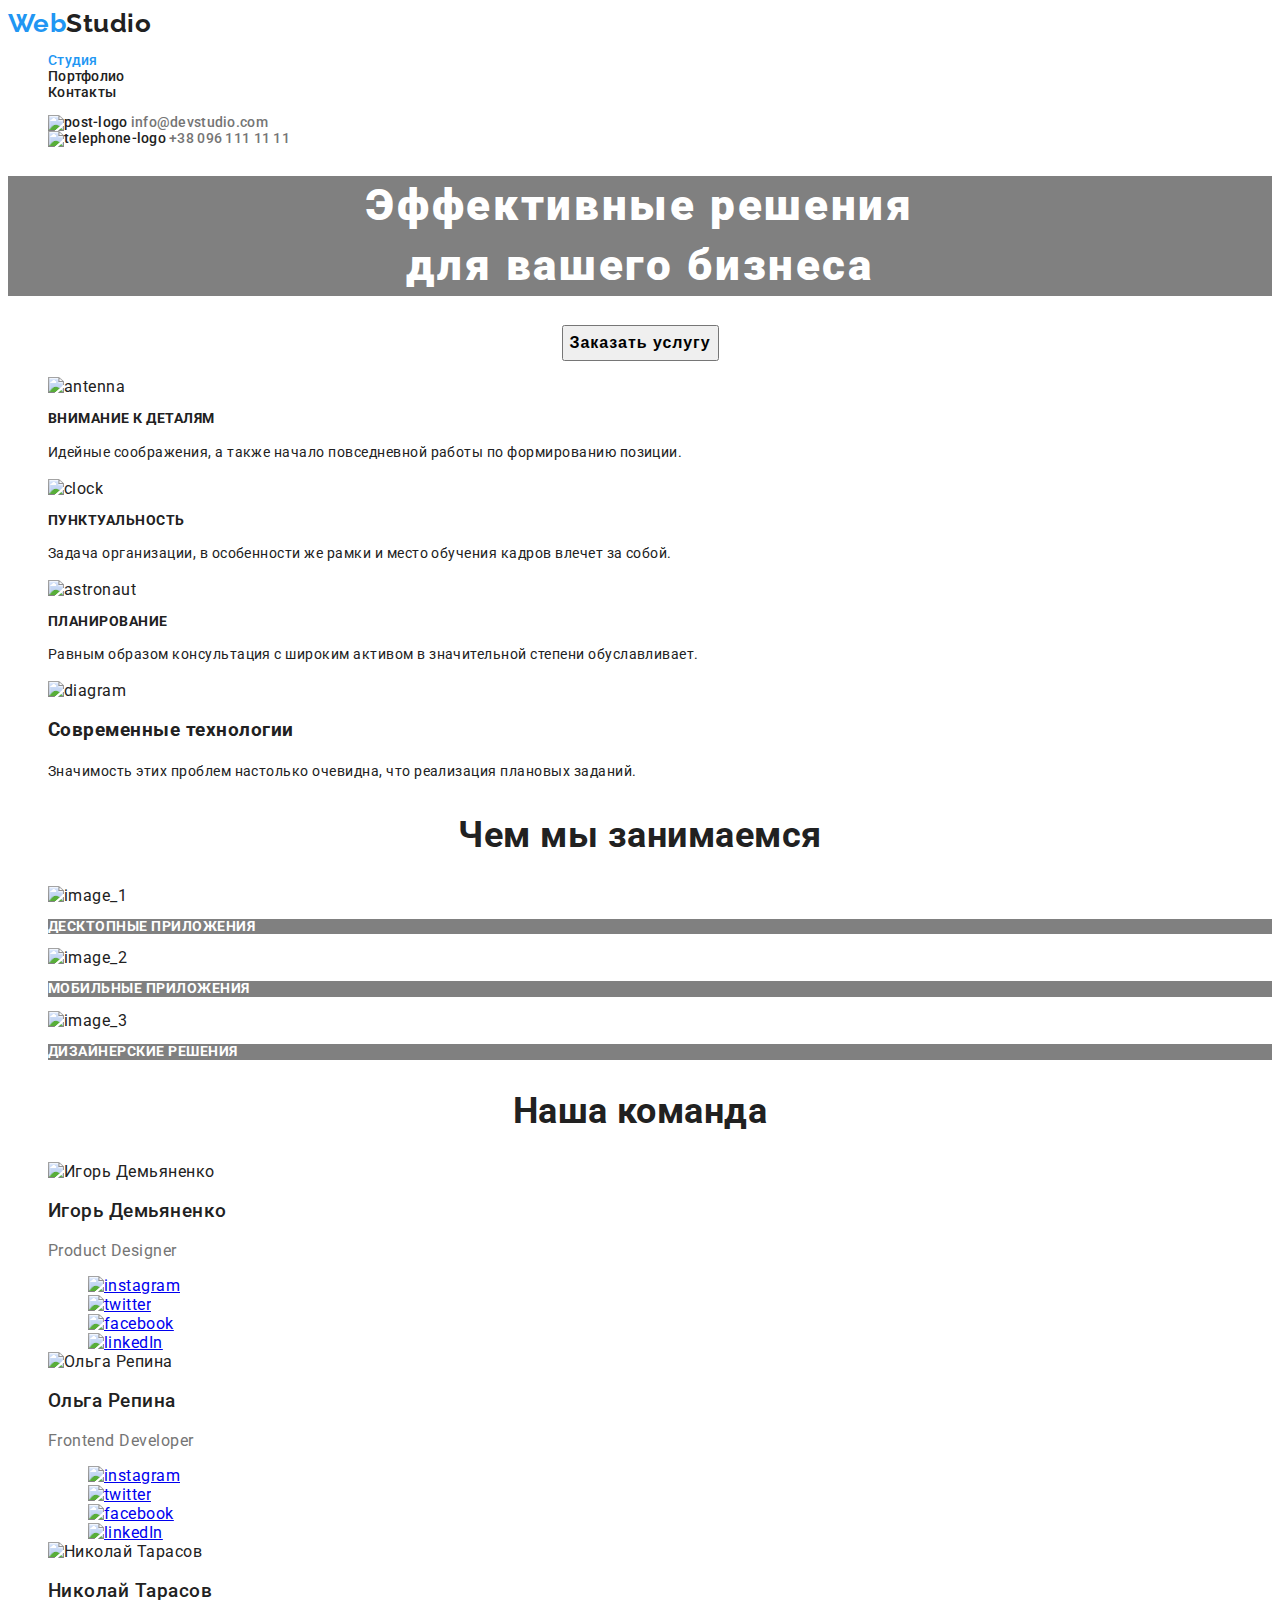
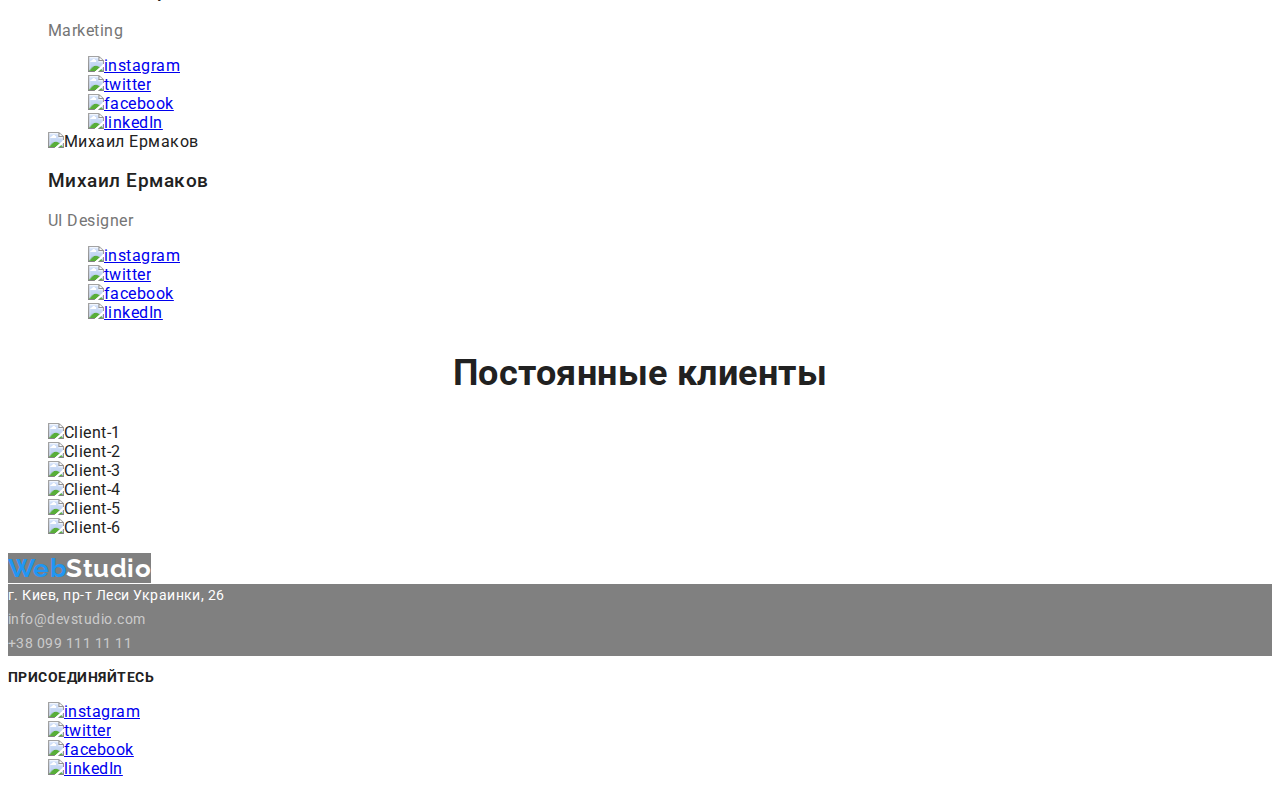
==== index.html @ 5bb80c20 "bugs fixed 18/04" ====
<!DOCTYPE html>
<html lang="ru">
<head>
    <meta charset="UTF-8">
    <meta http-equiv="X-UA-Compatible" content="IE=edge">
    <meta name="viewport" content="width=device-width, initial-scale=1.0">
    <title>Homework_2</title>
    <link rel="stylesheet" href="./css/styles.css">
    <link rel="preconnect" href="https://fonts.gstatic.com">
    <link href="https://fonts.googleapis.com/css2?family=Raleway:wght@700&family=Roboto:wght@400;500;700;900&display=swap"
        rel="stylesheet">
</head>
<body>
    <header>
        <a class="logo" href="./index.html"> <span>Web</span>Studio</a>
        <nav class="site-nav">
            <ul class="nav-list">
                <li>
                    <a class="link current" href="./index.html">Студия</a>
                </li>
                <li>
                    <a class="link" href="./portfolio.html">Портфолио</a>
                </li>
                <li>
                    <a class="link" href="#">Контакты</a>
                </li>
            </ul>
             <ul class="contacts-list">
                <li class="list-item">
                     <img src="./images/contact-list/envelope.jpg" alt="post-logo" width="16">
                     <a class="link" href="info@devstudio.com">info@devstudio.com</a>
                 </li>
                 <li class="list-item">
                    <img src="./images/contact-list/Vector.jpg" alt="telephone-logo" width="16">
                    <a class="link" href="+tel:380961111111">+38 096 111 11 11</a>
                 </li>
                </ul>
        </nav>

    </header>
    <main>
        <section class="hero">
            <h1 class="hero-title">Эффективные решения <br> для вашего бизнеса</h1>
            <div class="button-position">
                <button class="hero-button" type="button">Заказать услугу</button>
            </div> 
        </section>
        <section>
            <!-- <h2>Преимущества (advantages)</h2> -->
            <ul class="advantages-list">
                <li>
                    <img src="./images/advantages/antenna.jpg" alt="antenna" width="70">
                    <h3 class="advantages-title">Внимание к деталям</h3>
                    <p class="advantages-text">Идейные соображения, а также начало повседневной работы по формированию позиции.</p>
                </li>
                <li>   
                    <img src="./images/advantages/clock.jpg" alt="clock" width="70">
                    <h3 class="advantages-title">Пунктуальность</h3>
                    <p class="advantages-text">Задача организации, в особенности же рамки и место обучения кадров влечет за собой.</p>
                </li>
                <li>
                    <img src="./images/advantages/astronaut.jpg" alt="astronaut" width="70">
                    <h3 class="advantages-title">Планирование</h3>
                    <p class="advantages-text">Равным образом консультация с широким активом в значительной степени обуславливает.</p>
                </li>
                <li>
                    <img src="./images/advantages/diagram.jpg" alt="diagram" width="70">
                    <h3>Современные технологии</h3>
                    <p class="advantages-text">Значимость этих проблем настолько очевидна, что реализация плановых заданий.</p>
                </li>
            </ul>
        </section>
        <section class="activity">
            <h2 class="activity-title">Чем мы занимаемся</h2>
            <ul class="activity-list">
                <li>
                    <img src="./images/img_1.jpg" alt="image_1" width="370">
                    <p class="activity-text">Десктопные приложения</p>
                </li>
                <li>
                    <img src="./images/img_2.jpg" alt="image_2" width="370">
                    <p class="activity-text">Мобильные приложения</p>
                </li>
                <li>
                    <img src="./images/img_3.jpg" alt="image_3" width="370">
                    <p class="activity-text">Дизайнерские решения</p>
                </li>
            </ul>
        </section>
        <section class="team">
            <h2 class="team-title">Наша команда</h2>
            <ul class="team-list">
                <li>
                    <img src="./images/person_1.jpg" alt="Игорь Демьяненко" width="270">
                    <h3 class="person-name">Игорь Демьяненко</h3>
                    <p class="person-position">Product Designer</p>
                    <ul class="social-icons">
                        <li>
                            <a href="https://www.instagram.com">
                                <img src="./images/team/instagram.jpg" alt="instagram" width="44">
                            </a>
                        </li>
                        <li>
                            <a href=https://twitter.com>
                                <img src="./images/team/twitter.jpg" alt="twitter" width="44">
                            </a>
                        </li>
                        <li>
                            <a href=https://uk-ua.facebook.com>
                                <img src="./images/team/facebook.jpg" alt="facebook" width="44">
                            </a>
                        </li>
                        <li>
                            <a href=https://ru.linkedin.com>
                                <img src="./images/team/linkedIn.jpg" alt="linkedIn" width="44">
                            </a>
                        </li>
                    </ul>
                </li>
                    <li>
                    <img src="./images/person_2.jpg" alt="Ольга Репина" width="270">
                    <h3 class="person-name">Ольга Репина</h3>
                    <p class="person-position">Frontend Developer</p>
                    <ul class="social-icons">
                        <li>
                            <a href="https://www.instagram.com">
                                <img src="./images/team/instagram.jpg" alt="instagram" width="44">
                            </a>
                        </li>
                        <li>
                            <a href=https://twitter.com>
                                <img src="./images/team/twitter.jpg" alt="twitter" width="44">
                            </a>
                        </li>
                        <li>
                            <a href=https://uk-ua.facebook.com>
                                <img src="./images/team/facebook.jpg" alt="facebook" width="44">
                            </a>
                        </li>
                        <li>
                            <a href=https://ru.linkedin.com>
                                <img src="./images/team/linkedIn.jpg" alt="linkedIn" width="44">
                            </a>
                        </li>
                    </ul>
                </li>
                <li>
                    <img src="./images/person_3.jpg" alt="Николай Тарасов" width="270">
                    <h3 class="person-name">Николай Тарасов</h3>
                    <p class="person-position">Marketing</p>
                    <ul class="social-icons">
                        <li>
                            <a href="https://www.instagram.com">
                                <img src="./images/team/instagram.jpg" alt="instagram" width="44">
                            </a>
                        </li>
                        <li>
                            <a href=https://twitter.com>
                                <img src="./images/team/twitter.jpg" alt="twitter" width="44">
                            </a>
                        </li>
                        <li>
                            <a href=https://uk-ua.facebook.com>
                                <img src="./images/team/facebook.jpg" alt="facebook" width="44">
                            </a>
                        </li>
                        <li>
                            <a href=https://ru.linkedin.com>
                                <img src="./images/team/linkedIn.jpg" alt="linkedIn" width="44">
                            </a>
                        </li>
                    </ul>
                </li>
                <li>
                    <img src="./images/person_4.jpg" alt="Михаил Ермаков" width="270">
                    <h3 class="person-name">Михаил Ермаков</h3>
                    <p class="person-position">UI Designer</p>
                    <ul class="social-icons">
                        <li>
                            <a href="https://www.instagram.com">
                                <img src="./images/team/instagram.jpg" alt="instagram" width="44">
                            </a>
                        </li>
                        <li>
                            <a href=https://twitter.com>
                                <img src="./images/team/twitter.jpg" alt="twitter" width="44">
                            </a>
                        </li>
                        <li>
                            <a href=https://uk-ua.facebook.com>
                                <img src="./images/team/facebook.jpg" alt="facebook" width="44">
                            </a>
                        </li>
                        <li>
                            <a href=https://ru.linkedin.com>
                                <img src="./images/team/linkedIn.jpg" alt="linkedIn" width="44">
                            </a>
                        </li>
                    </ul>
                </li>
            </ul>
        </section>
        <section class="clients">
            <h2 class="clients-title">Постоянные клиенты</h2>
            <ul>
                <li>
                    <img src="./images/clients/Client_1.jpg" alt="Client-1" width="170">
                </li>
                <li>
                     <img src="./images/clients/Client_2.jpg" alt="Client-2" width="170">
                </li>
                <li>
                    <img src="./images/clients/Client_3.jpg" alt="Client-3" width="170">
                  </li>
                 <li>
                     <img src="./images/clients/Client_4.jpg" alt="Client-4" width="170">
                  </li>
                 <li>
                     <img src="./images/clients/Client_5.jpg" alt="Client-5" width="170">
                 </li>
                <li>
                    <img src="./images/clients/Client_6.jpg" alt="Client-6" width="170">
                 </li>
            </ul>
        </section>
    </main>
    <footer>
        <a class="logo" href="./index.html"> <span>Web</span>Studio</a>
        <address>
            <p>г. Киев, пр-т Леси Украинки, 26</p>
            <a href="info@devstudio.com">info@devstudio.com</a> <br>
            <a href="tel:+380991111111">+38 099 111 11 11</a>
        </address>
        <article class="social-networks">
            <h3 class="social-title">присоединяйтесь</h3>
            <ul class="social-icons">
            <li>
                <a href="https://www.instagram.com">
                    <img src="./images/team/instagram.jpg" alt="instagram" width="44">
                </a>
            </li>
            <li>
                <a href=https://twitter.com>
                    <img src="./images/team/twitter.jpg" alt="twitter" width="44">
                </a>
            </li>
            <li>
                <a href=https://uk-ua.facebook.com>
                    <img src="./images/team/facebook.jpg" alt="facebook" width="44">
                </a>
            </li>
            <li>
                <a href=https://ru.linkedin.com>
                    <img src="./images/team/linkedIn.jpg" alt="linkedIn" width="44">
                </a>
            </li>
            </ul>
        </article>

    </footer>
</body>
</html>
---- css/styles.css ----
:root {
    --accent-color: #2196F3;
}

ul {
        list-style: none;
}

body {
    font-family: 'Roboto','Times New Roman', sans-serif;
    color: #212121;
    letter-spacing: 0.03em; 

}

/* header */


.logo {
    font-family: 'Raleway', sans-serif;
    font-weight: 700;
    font-size: 26px;
    line-height: 1.19;
    text-decoration: none;
    color: #212121;
}

.logo > span {
    color: var(--accent-color);
}

.site-nav {
    font-weight: 500;
    font-size: 14px;
    letter-spacing: 0.02em;
    line-height: 1.14; 
    list-style: none
}

.link {
    text-decoration: none;
    color: #212121;
}

.list-item .link {
    color: #757575;
}

.link:hover,
.link:focus {
    color: var(--accent-color);
}

.link.current {
    color: var(--accent-color);
}

/* .link:visited {
    color: red;
} */
/* main */

.hero-title {
    font-size: 44px;
    font-weight: 900;
    line-height: 1.36;
    letter-spacing: 0.06em;
    text-align: center;
    color: #FFFFFF;
    /* чтобы увидеть надпись: */
    background:grey;   
}

.hero-button {
    font-size: 16px;
    font-weight: 700;
    line-height: 1.88;
    letter-spacing: 0.06em;
}

.hero-button:hover {
    background: var(--accent-color);
    color:#FFFFFF;
    cursor: pointer;
}

.button-position     {
    text-align: center;
}

/* section advantages */

.advantages-title {
    font-size: 14px;
    line-height: 1.17;
    text-transform: uppercase;
}

.advantages-text {
    font-size: 14px;
    font-weight: 400;
    line-height: 1.71;    
}

/* section activity */

.activity-title, .team-title, .clients-title  {
    font-size: 36px;
    font-weight: 700;
    line-height: 1,17;
    text-align: center;
}

.activity-text {
    font-style: normal;
    font-weight: 700;
    font-size: 14px;
    line-height: 1.14;
    text-transform: uppercase;
    color: #FFFFFF;
        /* чтобы увидеть надпись: */
    background:grey;
}

/* section team */

.team-list {
    font-size: 16px;
    line-height: 1.19;    
}

.person-name {
    font-weight: 500;
}

.person-position {
    font-weight: 400;
    color: #757575;
}

/* footer */


footer > .logo {
    color: #FFFFFF;
/* чтобы увидеть надпись: */
    background:grey;
}


address {
font-size: 14px;
font-style: normal;
font-weight: 400;
line-height: 1.71;
color: #FFFFFF;
/* чтобы увидеть надпись: */
background:grey;
}

address > a {
    text-decoration: none;
    color: rgba(255, 255, 255, 0.6);
}

address > p {
    margin: 0px;
}

.social-title {
    font-family: Roboto;
    font-size: 14px;
    font-weight: 700;
    line-height: 1.14;
    text-transform: uppercase;
}

/* **********PAGE PORTFOLIO*********** */

.filter-button {
    font-size: 16px;
    font-weight: 700;
    line-height: 1.62;s
}

.filter-button:hover {
    background: var(--accent-color);
    color:#FFFFFF;
    cursor: pointer;
}

.prorosion-title {
    font-size: 18px;
    font-weight: 700;
    line-height: 2;
    letter-spacing: 0.06em;
}

.prorosion-discription {
    font-size: 16px;
    line-height: 1,88;
    color: #757575;
}
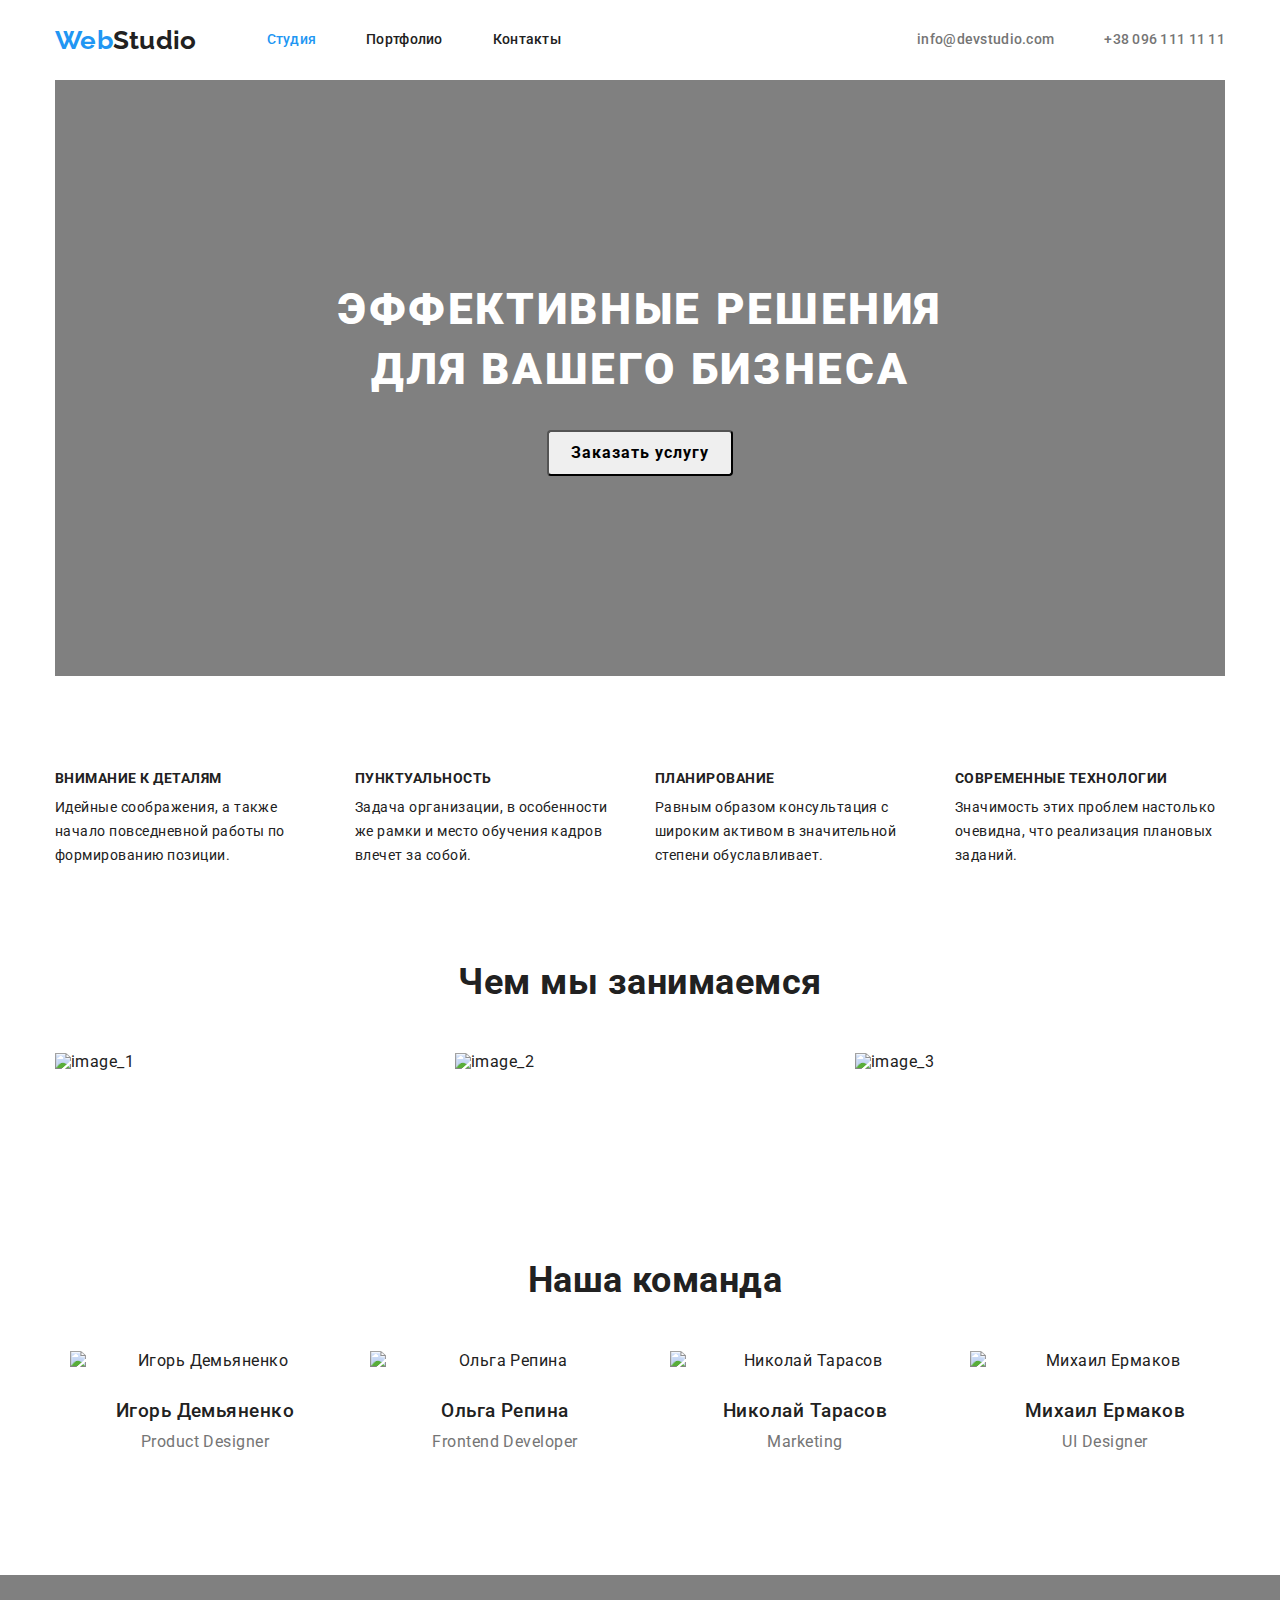
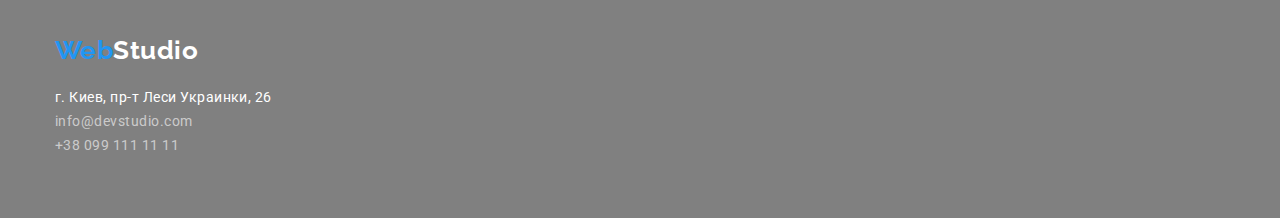
==== commit 81ce846c: "hm-3" ====
--- a/index.html
+++ b/index.html
@@ -1,263 +1,142 @@
 <!DOCTYPE html>
 <html lang="ru">
+
 <head>
     <meta charset="UTF-8">
     <meta http-equiv="X-UA-Compatible" content="IE=edge">
     <meta name="viewport" content="width=device-width, initial-scale=1.0">
     <title>Homework_2</title>
+    <link rel="preconnect" href="https://fonts.gstatic.com">
+    <link
+        href="https://fonts.googleapis.com/css2?family=Raleway:wght@700&family=Roboto:wght@400;500;700;900&display=swap"
+        rel="stylesheet">
+    <link rel="stylesheet"
+        href="https://cdnjs.cloudflare.com/ajax/libs/modern-normalize/0.6.0/modern-normalize.min.css" />
     <link rel="stylesheet" href="./css/styles.css">
-    <link rel="preconnect" href="https://fonts.gstatic.com">
-    <link href="https://fonts.googleapis.com/css2?family=Raleway:wght@700&family=Roboto:wght@400;500;700;900&display=swap"
-        rel="stylesheet">
+
+
 </head>
+
 <body>
-    <header>
-        <a class="logo" href="./index.html"> <span>Web</span>Studio</a>
-        <nav class="site-nav">
-            <ul class="nav-list">
-                <li>
-                    <a class="link current" href="./index.html">Студия</a>
-                </li>
-                <li>
-                    <a class="link" href="./portfolio.html">Портфолио</a>
-                </li>
-                <li>
-                    <a class="link" href="#">Контакты</a>
-                </li>
-            </ul>
-             <ul class="contacts-list">
-                <li class="list-item">
-                     <img src="./images/contact-list/envelope.jpg" alt="post-logo" width="16">
-                     <a class="link" href="info@devstudio.com">info@devstudio.com</a>
-                 </li>
-                 <li class="list-item">
-                    <img src="./images/contact-list/Vector.jpg" alt="telephone-logo" width="16">
-                    <a class="link" href="+tel:380961111111">+38 096 111 11 11</a>
-                 </li>
+    <header class="page-header">
+        <div class="container ">
+            <nav class="site-nav list">
+                <a class="logo" href="./index.html"> <span>Web</span>Studio</a>
+                <ul class="nav-list list">
+                    <li class="nav-item">
+                        <a class="link current" href="./index.html">Студия</a>
+                    </li>
+                    <li class="nav-item">
+                        <a class="link" href="./portfolio.html">Портфолио</a>
+                    </li>
+                    <li class="nav-item">
+                        <a class="link" href="#">Контакты</a>
+                    </li>
                 </ul>
-        </nav>
-
+                <ul class="contacts-list list">
+                    <li class="list-item">
+                        <a class="link" href="mailto:info@devstudio.com">info@devstudio.com</a>
+                    </li>
+                    <li class="list-item">
+                        <a class="link" href="tel:+380961111111">+38 096 111 11 11</a>
+                    </li>
+                </ul>
+            </nav>
+        </div>
     </header>
     <main>
-        <section class="hero">
-            <h1 class="hero-title">Эффективные решения <br> для вашего бизнеса</h1>
-            <div class="button-position">
-                <button class="hero-button" type="button">Заказать услугу</button>
-            </div> 
+        <div class="container">
+            <section class="hero">
+                <h1 class="hero-title">Эффективные решения <br> для вашего бизнеса</h1>
+                <div class="button-position">
+                    <button class="hero-button" type="button">Заказать услугу</button>
+                </div>
+            </section>
+        </div>
+        <section class="advantages">
+            <div class="container">
+                <!-- <h2>Преимущества (advantages)</h2> -->
+                <ul class="advantages-list list">
+                    <li class="advantages-item">
+                        <h3 class="advantages-title">Внимание к деталям</h3>
+                        <p class="advantages-text">Идейные соображения, а также начало повседневной работы по
+                            формированию позиции.</p>
+                    </li>
+
+                    <li class="advantages-item">
+                        <h3 class="advantages-title">Пунктуальность</h3>
+                        <p class="advantages-text">Задача организации, в особенности же рамки и место обучения кадров
+                            влечет за собой.</p>
+                    </li>
+
+                    <li class="advantages-item">
+                        <h3 class="advantages-title">Планирование</h3>
+                        <p class="advantages-text">Равным образом консультация с широким активом в значительной степени
+                            обуславливает.</p>
+                    </li>
+
+                    <li class="advantages-item">
+                        <h3 class="advantages-title">Современные технологии</h3>
+                        <p class="advantages-text">Значимость этих проблем настолько очевидна, что реализация плановых
+                            заданий.</p>
+                    </li>
+                </ul>
+            </div>
         </section>
-        <section>
-            <!-- <h2>Преимущества (advantages)</h2> -->
-            <ul class="advantages-list">
-                <li>
-                    <img src="./images/advantages/antenna.jpg" alt="antenna" width="70">
-                    <h3 class="advantages-title">Внимание к деталям</h3>
-                    <p class="advantages-text">Идейные соображения, а также начало повседневной работы по формированию позиции.</p>
-                </li>
-                <li>   
-                    <img src="./images/advantages/clock.jpg" alt="clock" width="70">
-                    <h3 class="advantages-title">Пунктуальность</h3>
-                    <p class="advantages-text">Задача организации, в особенности же рамки и место обучения кадров влечет за собой.</p>
-                </li>
-                <li>
-                    <img src="./images/advantages/astronaut.jpg" alt="astronaut" width="70">
-                    <h3 class="advantages-title">Планирование</h3>
-                    <p class="advantages-text">Равным образом консультация с широким активом в значительной степени обуславливает.</p>
-                </li>
-                <li>
-                    <img src="./images/advantages/diagram.jpg" alt="diagram" width="70">
-                    <h3>Современные технологии</h3>
-                    <p class="advantages-text">Значимость этих проблем настолько очевидна, что реализация плановых заданий.</p>
-                </li>
-            </ul>
         </section>
-        <section class="activity">
-            <h2 class="activity-title">Чем мы занимаемся</h2>
-            <ul class="activity-list">
-                <li>
-                    <img src="./images/img_1.jpg" alt="image_1" width="370">
-                    <p class="activity-text">Десктопные приложения</p>
-                </li>
-                <li>
-                    <img src="./images/img_2.jpg" alt="image_2" width="370">
-                    <p class="activity-text">Мобильные приложения</p>
-                </li>
-                <li>
-                    <img src="./images/img_3.jpg" alt="image_3" width="370">
-                    <p class="activity-text">Дизайнерские решения</p>
-                </li>
-            </ul>
+        <div class="container">
+            <section class="activity">
+                <h2 class="activity-title">Чем мы занимаемся</h2>
+                <ul class="activity-list list">
+                    <li class="activity-item">
+                        <img src="./images/img_1.jpg" alt="image_1" width="370">
+                    </li>
+                    <li class="activity-item">
+                        <img src="./images/img_2.jpg" alt="image_2" width="370">
+                    </li>
+                    <li class="activity-item">
+                        <img src="./images/img_3.jpg" alt="image_3" width="370">
+                    </li>
+                </ul>
         </section>
-        <section class="team">
-            <h2 class="team-title">Наша команда</h2>
-            <ul class="team-list">
-                <li>
-                    <img src="./images/person_1.jpg" alt="Игорь Демьяненко" width="270">
-                    <h3 class="person-name">Игорь Демьяненко</h3>
-                    <p class="person-position">Product Designer</p>
-                    <ul class="social-icons">
-                        <li>
-                            <a href="https://www.instagram.com">
-                                <img src="./images/team/instagram.jpg" alt="instagram" width="44">
-                            </a>
-                        </li>
-                        <li>
-                            <a href=https://twitter.com>
-                                <img src="./images/team/twitter.jpg" alt="twitter" width="44">
-                            </a>
-                        </li>
-                        <li>
-                            <a href=https://uk-ua.facebook.com>
-                                <img src="./images/team/facebook.jpg" alt="facebook" width="44">
-                            </a>
-                        </li>
-                        <li>
-                            <a href=https://ru.linkedin.com>
-                                <img src="./images/team/linkedIn.jpg" alt="linkedIn" width="44">
-                            </a>
-                        </li>
-                    </ul>
-                </li>
-                    <li>
-                    <img src="./images/person_2.jpg" alt="Ольга Репина" width="270">
-                    <h3 class="person-name">Ольга Репина</h3>
-                    <p class="person-position">Frontend Developer</p>
-                    <ul class="social-icons">
-                        <li>
-                            <a href="https://www.instagram.com">
-                                <img src="./images/team/instagram.jpg" alt="instagram" width="44">
-                            </a>
-                        </li>
-                        <li>
-                            <a href=https://twitter.com>
-                                <img src="./images/team/twitter.jpg" alt="twitter" width="44">
-                            </a>
-                        </li>
-                        <li>
-                            <a href=https://uk-ua.facebook.com>
-                                <img src="./images/team/facebook.jpg" alt="facebook" width="44">
-                            </a>
-                        </li>
-                        <li>
-                            <a href=https://ru.linkedin.com>
-                                <img src="./images/team/linkedIn.jpg" alt="linkedIn" width="44">
-                            </a>
-                        </li>
-                    </ul>
-                </li>
-                <li>
-                    <img src="./images/person_3.jpg" alt="Николай Тарасов" width="270">
-                    <h3 class="person-name">Николай Тарасов</h3>
-                    <p class="person-position">Marketing</p>
-                    <ul class="social-icons">
-                        <li>
-                            <a href="https://www.instagram.com">
-                                <img src="./images/team/instagram.jpg" alt="instagram" width="44">
-                            </a>
-                        </li>
-                        <li>
-                            <a href=https://twitter.com>
-                                <img src="./images/team/twitter.jpg" alt="twitter" width="44">
-                            </a>
-                        </li>
-                        <li>
-                            <a href=https://uk-ua.facebook.com>
-                                <img src="./images/team/facebook.jpg" alt="facebook" width="44">
-                            </a>
-                        </li>
-                        <li>
-                            <a href=https://ru.linkedin.com>
-                                <img src="./images/team/linkedIn.jpg" alt="linkedIn" width="44">
-                            </a>
-                        </li>
-                    </ul>
-                </li>
-                <li>
-                    <img src="./images/person_4.jpg" alt="Михаил Ермаков" width="270">
-                    <h3 class="person-name">Михаил Ермаков</h3>
-                    <p class="person-position">UI Designer</p>
-                    <ul class="social-icons">
-                        <li>
-                            <a href="https://www.instagram.com">
-                                <img src="./images/team/instagram.jpg" alt="instagram" width="44">
-                            </a>
-                        </li>
-                        <li>
-                            <a href=https://twitter.com>
-                                <img src="./images/team/twitter.jpg" alt="twitter" width="44">
-                            </a>
-                        </li>
-                        <li>
-                            <a href=https://uk-ua.facebook.com>
-                                <img src="./images/team/facebook.jpg" alt="facebook" width="44">
-                            </a>
-                        </li>
-                        <li>
-                            <a href=https://ru.linkedin.com>
-                                <img src="./images/team/linkedIn.jpg" alt="linkedIn" width="44">
-                            </a>
-                        </li>
-                    </ul>
-                </li>
-            </ul>
-        </section>
-        <section class="clients">
-            <h2 class="clients-title">Постоянные клиенты</h2>
-            <ul>
-                <li>
-                    <img src="./images/clients/Client_1.jpg" alt="Client-1" width="170">
-                </li>
-                <li>
-                     <img src="./images/clients/Client_2.jpg" alt="Client-2" width="170">
-                </li>
-                <li>
-                    <img src="./images/clients/Client_3.jpg" alt="Client-3" width="170">
-                  </li>
-                 <li>
-                     <img src="./images/clients/Client_4.jpg" alt="Client-4" width="170">
-                  </li>
-                 <li>
-                     <img src="./images/clients/Client_5.jpg" alt="Client-5" width="170">
-                 </li>
-                <li>
-                    <img src="./images/clients/Client_6.jpg" alt="Client-6" width="170">
-                 </li>
-            </ul>
-        </section>
+        <div class="container">
+            <section class="team">
+                <h2 class="team-title">Наша команда</h2>
+                <ul class="team-list list">
+                    <li class="team-item">
+                        <img src="./images/person_1.jpg" alt="Игорь Демьяненко" width="270">
+                        <h3 class="person-name">Игорь Демьяненко</h3>
+                        <p class="person-position">Product Designer</p>
+                    </li>
+                    <li class="team-item">
+                        <img src="./images/person_2.jpg" alt="Ольга Репина" width="270">
+                        <h3 class="person-name">Ольга Репина</h3>
+                        <p class="person-position">Frontend Developer</p>
+                    </li>
+                    <li class="team-item">
+                        <img src="./images/person_3.jpg" alt="Николай Тарасов" width="270">
+                        <h3 class="person-name">Николай Тарасов</h3>
+                        <p class="person-position">Marketing</p>
+                    </li>
+                    <li class="team-item">
+                        <img src="./images/person_4.jpg" alt="Михаил Ермаков" width="270">
+                        <h3 class="person-name">Михаил Ермаков</h3>
+                        <p class="person-position">UI Designer</p>
+                    </li>
+                </ul>
+            </section>
+        </div>
     </main>
     <footer>
-        <a class="logo" href="./index.html"> <span>Web</span>Studio</a>
-        <address>
-            <p>г. Киев, пр-т Леси Украинки, 26</p>
-            <a href="info@devstudio.com">info@devstudio.com</a> <br>
-            <a href="tel:+380991111111">+38 099 111 11 11</a>
-        </address>
-        <article class="social-networks">
-            <h3 class="social-title">присоединяйтесь</h3>
-            <ul class="social-icons">
-            <li>
-                <a href="https://www.instagram.com">
-                    <img src="./images/team/instagram.jpg" alt="instagram" width="44">
-                </a>
-            </li>
-            <li>
-                <a href=https://twitter.com>
-                    <img src="./images/team/twitter.jpg" alt="twitter" width="44">
-                </a>
-            </li>
-            <li>
-                <a href=https://uk-ua.facebook.com>
-                    <img src="./images/team/facebook.jpg" alt="facebook" width="44">
-                </a>
-            </li>
-            <li>
-                <a href=https://ru.linkedin.com>
-                    <img src="./images/team/linkedIn.jpg" alt="linkedIn" width="44">
-                </a>
-            </li>
-            </ul>
-        </article>
-
+        <div class="container">
+            <a class="logo" href="./index.html"> <span>Web</span>Studio</a>
+            <address>
+                <p>г. Киев, пр-т Леси Украинки, 26</p>
+                <a href="mailto:info@devstudio.com">info@devstudio.com</a> <br>
+                <a href="tel:+380991111111">+38 099 111 11 11</a>
+            </address>
+        </div>
     </footer>
 </body>
-</html>
 
+</html>--- a/css/styles.css
+++ b/css/styles.css
@@ -1,50 +1,126 @@
 
 :root {
     --accent-color: #2196F3;
-}
-
-ul {
-        list-style: none;
+    --primary-text-color: #212121;
+    --primary-white-color: #FFFFFF;
+    --primary-grey-color: #757575;
+    --advantages-gap: 30px;
 }
 
 body {
+    color: var(--primary-text-color);
+
     font-family: 'Roboto','Times New Roman', sans-serif;
-    color: #212121;
     letter-spacing: 0.03em; 
-
-}
-
-/* header */
+}
+
+/* =============START css reset============= */
+h1,
+h2,
+h3,
+h4,
+h5,
+h6,
+p {
+  margin: 0;
+}
+
+ul,
+ol {
+  margin: 0;
+  padding: 0;
+}
+
+img {
+  display: block;
+  max-width: 100%;
+  height: auto;
+}
+
+.list {
+  list-style: none;
+}
+
+.link {
+  text-decoration: none;
+}
+
+.container {
+  width: 1200px;
+  padding-left: 15px;
+  padding-right: 15px;
+  margin-left: auto;
+  margin-right: auto;
+}
+
+/* =============END css reset============= */
+
+/* =============START components============= */
+/* =============END components============= */
+
+
+/* =============START header============= */
+
+.site-nav {
+    display: flex;
+    align-items: center;
+    
+    font-weight: 500;
+    font-size: 14px;
+    letter-spacing: 0.02em;
+    line-height: 1.14; 
+    list-style: none
+}
+
+.nav-list {
+    /* outline: 2px solid red; */
+
+    display: flex;
+    margin-left: 70px;   
+}
+
+.nav-item {
+    display: flex;
+}
+
+.nav-list .nav-item + .nav-item {
+    margin-left: 50px;
+}
 
 
 .logo {
+    color: var(--primary-text-color);
+
     font-family: 'Raleway', sans-serif;
     font-weight: 700;
     font-size: 26px;
     line-height: 1.19;
     text-decoration: none;
-    color: #212121;
+   
 }
 
 .logo > span {
     color: var(--accent-color);
 }
 
-.site-nav {
-    font-weight: 500;
-    font-size: 14px;
-    letter-spacing: 0.02em;
-    line-height: 1.14; 
-    list-style: none
-}
-
 .link {
+    /* outline: 2px solid red; */
+
     text-decoration: none;
-    color: #212121;
+    color: var(--primary-text-color);
+    padding-top: 32px;
+    padding-bottom: 32px;
+}
+
+
+.list-item {
+/* outline: 2px solid red; */
+
+    display: flex;
 }
 
 .list-item .link {
-    color: #757575;
+    color: var(--primary-grey-color);
 }
 
 .link:hover,
@@ -56,23 +132,49 @@
     color: var(--accent-color);
 }
 
-/* .link:visited {
-    color: red;
-} */
-/* main */
+.contacts-list {
+    display: flex;
+    align-items: center;
+    margin-left: auto;
+
+}
+
+.contacts-list .list-item + .list-item {
+    margin-left: 50px;
+}
+
+/* =============END header============= */
+
+/* =============START main============= */
+    /* =============START hero============= */
+.hero {
+/* чтобы увидеть надпись: */
+    background:grey; 
+    padding-top: 200px;
+    padding-bottom: 200px;
+}
 
 .hero-title {
+    color: var(--primary-white-color);
+    margin-bottom: 30px;
+
     font-size: 44px;
     font-weight: 900;
     line-height: 1.36;
     letter-spacing: 0.06em;
     text-align: center;
-    color: #FFFFFF;
+    text-transform: uppercase;
+
     /* чтобы увидеть надпись: */
     background:grey;   
+
+    /* outline: 2px solid red; */
 }
 
 .hero-button {
+    padding: 6px 22px;
+    border-radius: 4px;
+
     font-size: 16px;
     font-weight: 700;
     line-height: 1.88;
@@ -81,7 +183,7 @@
 
 .hero-button:hover {
     background: var(--accent-color);
-    color:#FFFFFF;
+    color: var(--primary-white-color);
     cursor: pointer;
 }
 
@@ -89,12 +191,36 @@
     text-align: center;
 }
 
-/* section advantages */
+/* =============END hero============= */
+/* =============START advantages===== */
+
+.advantages{
+    padding-top: 94px;
+}
+.advantages-list {
+    /* outline: 2px solid red; */
+    
+    display: flex;;
+    flex-wrap: wrap;
+    margin-top: calc( -1 * var(--advantages-gap));
+    margin-left: calc( -1 * var(--advantages-gap));
+
+    /* background:tomato; */
+}
+
+.advantages-item {
+    /* outline: 2px solid blue; */
+
+    flex-basis: calc(100% / 4 - var(--advantages-gap));
+    margin-left: var(--advantages-gap);
+    margin-top: var(--advantages-gap);
+}
 
 .advantages-title {
     font-size: 14px;
     line-height: 1.17;
     text-transform: uppercase;
+    margin-bottom: 10px;
 }
 
 .advantages-text {
@@ -102,64 +228,129 @@
     font-weight: 400;
     line-height: 1.71;    
 }
-
-/* section activity */
+/* =============END advantages===== */
+/* =============START activity===== */
+.activity{
+    padding-top: 94px;
+    padding-bottom: 94px;
+}
+
+.activity-list {
+    /* outline: 2px solid red; */
+
+    display: flex;
+    flex-wrap: wrap;
+    margin-top: calc( -1 * var(--advantages-gap));
+    margin-left: calc( -1 * var(--advantages-gap));
+}
+
+.activity-item {
+    /* outline: 2px solid blue; */
+
+    flex-basis: calc(100%/3 - var(--advantages-gap));
+    margin-left: var(--advantages-gap);
+    margin-top: var(--advantages-gap);
+
+}
 
 .activity-title, .team-title, .clients-title  {
+    /* outline: 2px solid yellowgreen; */
+    
     font-size: 36px;
     font-weight: 700;
     line-height: 1,17;
     text-align: center;
 }
 
+.activity-title {
+    margin-bottom: 50px;
+}
+
 .activity-text {
+    color:var(--primary-white-color);
+    
     font-style: normal;
     font-weight: 700;
     font-size: 14px;
     line-height: 1.14;
     text-transform: uppercase;
-    color: #FFFFFF;
+
         /* чтобы увидеть надпись: */
     background:grey;
 }
-
-/* section team */
+/* =============END activity===== */
+
+/* =============START team===== */
+.team {
+    padding-top: 94px;
+    margin-bottom: 94px;
+}
+
+.team-title {
+    margin-bottom: 50px;
+}
 
 .team-list {
+    display: flex;
+    flex-wrap: wrap;
+    margin-top: calc( -1 * var(--advantages-gap));
+    margin-left: calc( -1 * var(--advantages-gap));
+
     font-size: 16px;
     line-height: 1.19;    
 }
 
+.team-item {
+    /* outline: 2px solid red; */
+
+    flex-basis: calc(100%/4 - var(--advantages-gap));
+    margin-left: var(--advantages-gap);
+    margin-top: var(--advantages-gap);
+
+    text-align: center;
+}
+
 .person-name {
     font-weight: 500;
+    margin-top: 30px;
+    margin-bottom: 10px;
 }
 
 .person-position {
     font-weight: 400;
-    color: #757575;
-}
-
-/* footer */
-
-
-footer > .logo {
-    color: #FFFFFF;
+    color: var(--primary-grey-color);
+    margin-bottom: 30px;
+}
+/* =============END team===== */
+/* =============END main===== */
+
+/* =============START footer===== */
+footer {
 /* чтобы увидеть надпись: */
     background:grey;
+    padding-top: 60px;
+    padding-bottom: 60px;
+}
+
+footer .logo {
+    color: var(--primary-white-color);
 }
 
 
 address {
-font-size: 14px;
-font-style: normal;
-font-weight: 400;
-line-height: 1.71;
-color: #FFFFFF;
-/* чтобы увидеть надпись: */
-background:grey;
+    color: var(--primary-white-color);
+    margin-top: 20px;
+
+    font-size: 14px;
+    font-style: normal;
+    font-weight: 400;
+    line-height: 1.71;
+
 }
 
 address > a {
+    margin-top: 9px;
+
     text-decoration: none;
     color: rgba(255, 255, 255, 0.6);
 }
@@ -175,32 +366,81 @@
     line-height: 1.14;
     text-transform: uppercase;
 }
+/* =============END footer===== */
 
 /* **********PAGE PORTFOLIO*********** */
 
+.portfolio {
+    padding-top: 94px;
+    padding-bottom: 94px;
+}
+
+.filter-list {
+    display: flex;
+    justify-content: center;
+    margin-bottom: 50px;
+}
+
+.filter-list .filter-item + .filter-item {
+    margin-left: 8px;
+}
+
+.portfolio-list {
+
+    display: flex;
+    flex-wrap: wrap;
+
+    margin-left: calc(-1 * var(--advantages-gap));
+    margin-top: calc(-1 * var(--advantages-gap));
+}
+
+.portfolio-item {
+    /* outline: 2px solid yellowgreen; */
+
+    flex-basis: calc(100%/3- var(--advantages-gap));
+    margin-left: var(--advantages-gap);
+    margin-top: var(--advantages-gap);
+}
+
+/* .portfolio-item * {
+    outline: 2px solid blue;
+} */
+
+.card-content {
+    padding: 20px 24px;
+}
+
+.portfolio-discription {
+    margin-top: 4px;
+}
+
+
 .filter-button {
+    padding: 6px 22px;
+
     font-size: 16px;
     font-weight: 700;
-    line-height: 1.62;s
+    line-height: 1.62;
 }
 
 .filter-button:hover {
     background: var(--accent-color);
-    color:#FFFFFF;
+    color:var(--primary-white-color);
     cursor: pointer;
 }
 
-.prorosion-title {
+.portfolio-title {
     font-size: 18px;
     font-weight: 700;
     line-height: 2;
     letter-spacing: 0.06em;
 }
 
-.prorosion-discription {
+.portfolio-discription {
+    color: var(--primary-grey-color);
+    
     font-size: 16px;
-    line-height: 1,88;
-    color: #757575;
+    line-height: 1,88;  
 }
 
 
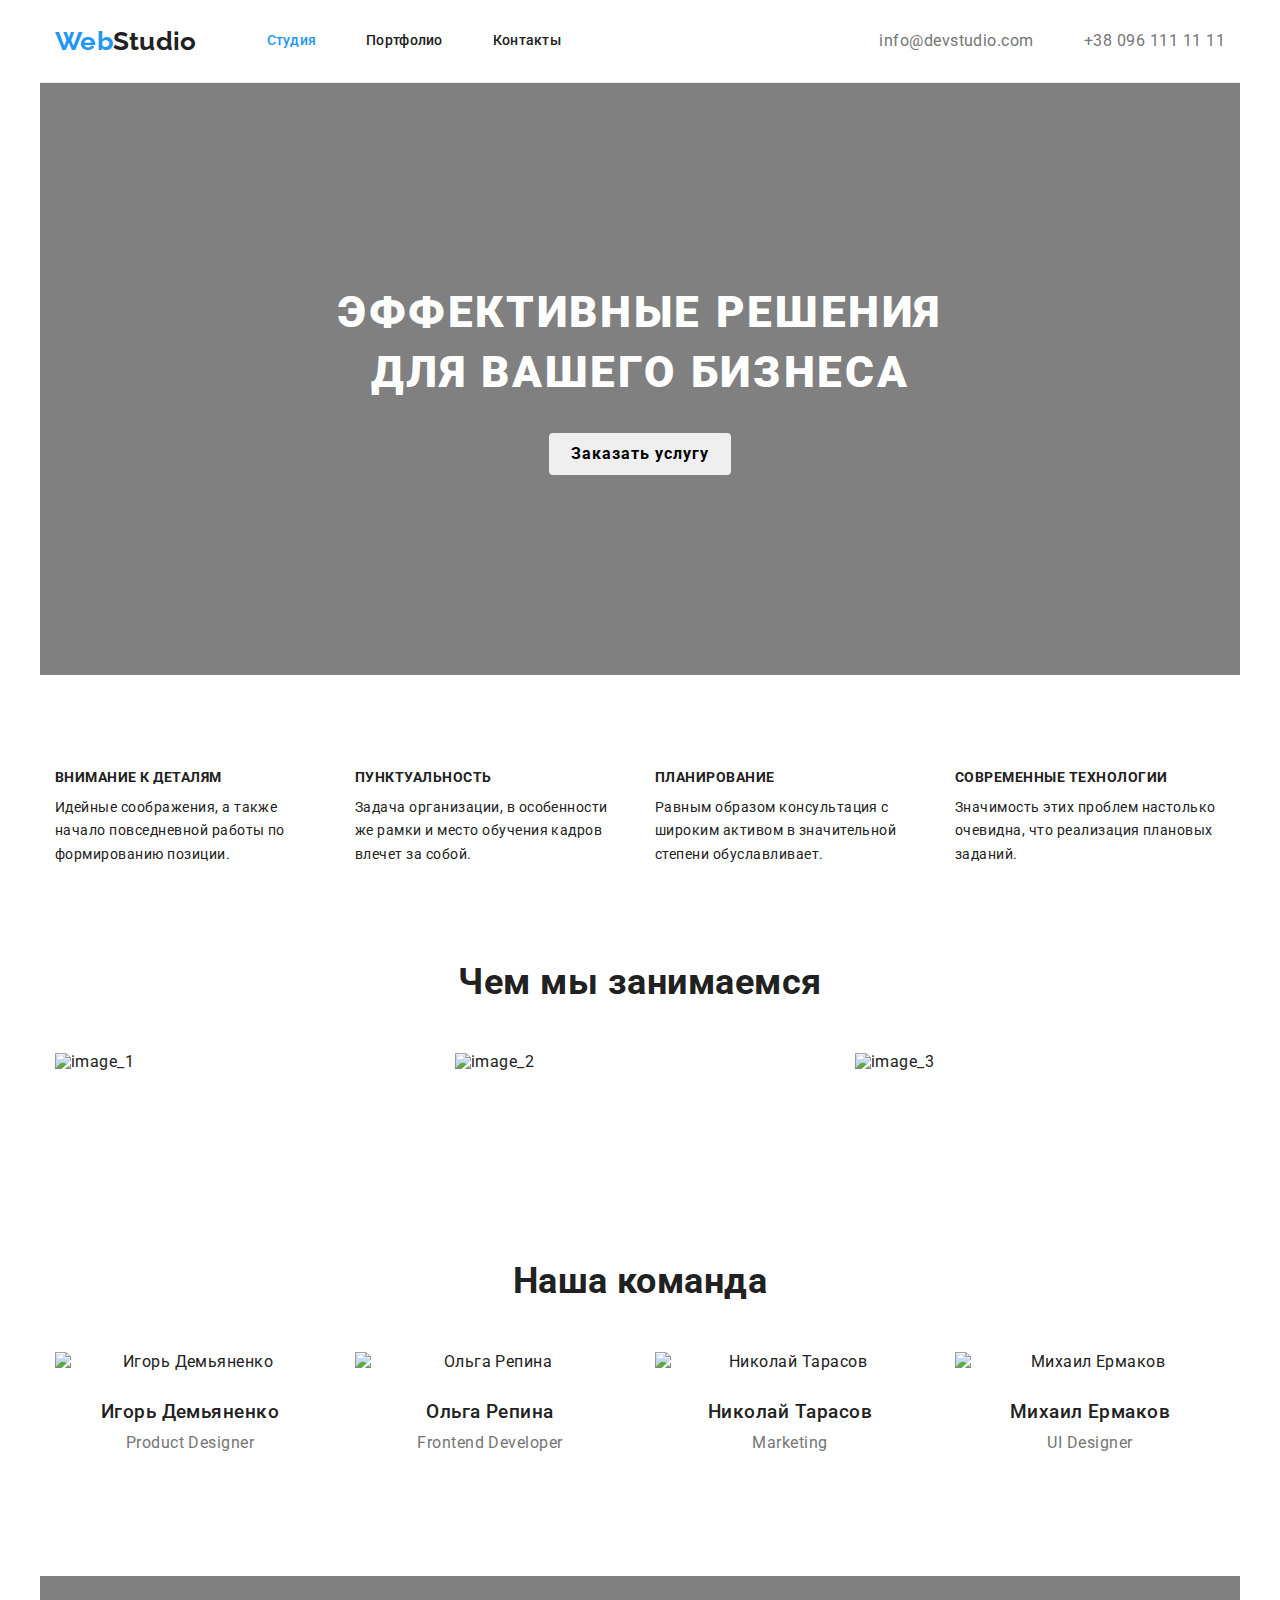
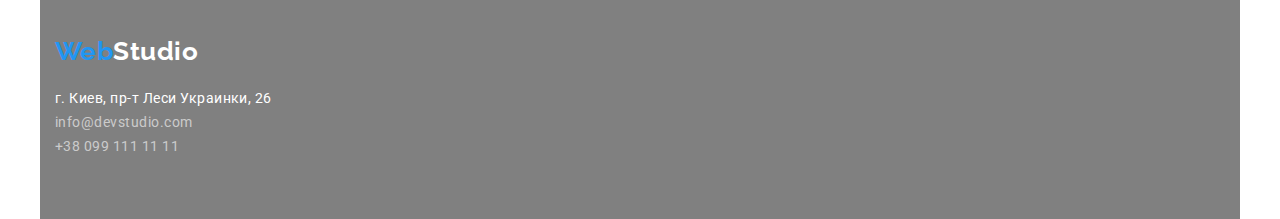
==== commit 670137e4: "revisions_1" ====
--- a/index.html
+++ b/index.html
@@ -19,7 +19,7 @@
 
 <body>
     <header class="page-header">
-        <div class="container ">
+       <div class="container ">
             <nav class="site-nav list">
                 <a class="logo" href="./index.html"> <span>Web</span>Studio</a>
                 <ul class="nav-list list">
@@ -33,27 +33,28 @@
                         <a class="link" href="#">Контакты</a>
                     </li>
                 </ul>
-                <ul class="contacts-list list">
+            </nav>
+            <ul class="contacts-list list">
                     <li class="list-item">
                         <a class="link" href="mailto:info@devstudio.com">info@devstudio.com</a>
                     </li>
                     <li class="list-item">
                         <a class="link" href="tel:+380961111111">+38 096 111 11 11</a>
                     </li>
-                </ul>
-            </nav>
-        </div>
-    </header>
+            </ul>   
+        </div>         
+      </header>
     <main>
-        <div class="container">
-            <section class="hero">
+        <section class="hero">
+            <div class="container">
                 <h1 class="hero-title">Эффективные решения <br> для вашего бизнеса</h1>
                 <div class="button-position">
                     <button class="hero-button" type="button">Заказать услугу</button>
                 </div>
-            </section>
-        </div>
-        <section class="advantages">
+            </div>
+        </section>
+        
+        <section class="advantages section">
             <div class="container">
                 <!-- <h2>Преимущества (advantages)</h2> -->
                 <ul class="advantages-list list">
@@ -83,10 +84,9 @@
                 </ul>
             </div>
         </section>
-        </section>
-        <div class="container">
-            <section class="activity">
-                <h2 class="activity-title">Чем мы занимаемся</h2>
+        <section class="activity section">
+            <div class="container">
+                <h2 class="activity-title section-title">Чем мы занимаемся</h2>
                 <ul class="activity-list list">
                     <li class="activity-item">
                         <img src="./images/img_1.jpg" alt="image_1" width="370">
@@ -98,10 +98,11 @@
                         <img src="./images/img_3.jpg" alt="image_3" width="370">
                     </li>
                 </ul>
-        </section>
-        <div class="container">
-            <section class="team">
-                <h2 class="team-title">Наша команда</h2>
+            </div>
+        </section> 
+        <section class="team section">
+            <div class="container">
+                <h2 class="team-title section-title">Наша команда</h2>
                 <ul class="team-list list">
                     <li class="team-item">
                         <img src="./images/person_1.jpg" alt="Игорь Демьяненко" width="270">
@@ -124,10 +125,10 @@
                         <p class="person-position">UI Designer</p>
                     </li>
                 </ul>
-            </section>
-        </div>
+            </div>
+         </section>
     </main>
-    <footer>
+    <footer class="section">
         <div class="container">
             <a class="logo" href="./index.html"> <span>Web</span>Studio</a>
             <address>
--- a/css/styles.css
+++ b/css/styles.css
@@ -56,10 +56,18 @@
 /* =============END css reset============= */
 
 /* =============START components============= */
+.section {
+    padding-top: 94px
+}
 /* =============END components============= */
 
 
 /* =============START header============= */
+
+.page-header .container {
+    border-bottom: 1px solid #ECECEC;
+    display: flex;
+}
 
 .site-nav {
     display: flex;
@@ -147,7 +155,7 @@
 
 /* =============START main============= */
     /* =============START hero============= */
-.hero {
+.hero .container{
 /* чтобы увидеть надпись: */
     background:grey; 
     padding-top: 200px;
@@ -173,6 +181,8 @@
 
 .hero-button {
     padding: 6px 22px;
+
+    border: 0;
     border-radius: 4px;
 
     font-size: 16px;
@@ -194,16 +204,13 @@
 /* =============END hero============= */
 /* =============START advantages===== */
 
-.advantages{
-    padding-top: 94px;
-}
 .advantages-list {
     /* outline: 2px solid red; */
     
     display: flex;;
     flex-wrap: wrap;
-    margin-top: calc( -1 * var(--advantages-gap));
-    margin-left: calc( -1 * var(--advantages-gap));
+    margin-top: calc(-1 * var(--advantages-gap));
+    margin-left: calc(-1 * var(--advantages-gap));
 
     /* background:tomato; */
 }
@@ -230,8 +237,8 @@
 }
 /* =============END advantages===== */
 /* =============START activity===== */
-.activity{
-    padding-top: 94px;
+
+.activity {
     padding-bottom: 94px;
 }
 
@@ -247,24 +254,24 @@
 .activity-item {
     /* outline: 2px solid blue; */
 
-    flex-basis: calc(100%/3 - var(--advantages-gap));
+    flex-basis: calc(100% / 3 - var(--advantages-gap));
     margin-left: var(--advantages-gap);
     margin-top: var(--advantages-gap);
 
 }
 
-.activity-title, .team-title, .clients-title  {
+.section-title  {
     /* outline: 2px solid yellowgreen; */
     
     font-size: 36px;
     font-weight: 700;
-    line-height: 1,17;
+    line-height: 1.17;
     text-align: center;
 }
 
-.activity-title {
-    margin-bottom: 50px;
-}
+    .activity-title {
+        margin-bottom: 50px;
+    }
 
 .activity-text {
     color:var(--primary-white-color);
@@ -281,10 +288,6 @@
 /* =============END activity===== */
 
 /* =============START team===== */
-.team {
-    padding-top: 94px;
-    margin-bottom: 94px;
-}
 
 .team-title {
     margin-bottom: 50px;
@@ -293,8 +296,8 @@
 .team-list {
     display: flex;
     flex-wrap: wrap;
-    margin-top: calc( -1 * var(--advantages-gap));
-    margin-left: calc( -1 * var(--advantages-gap));
+    margin-top: calc(-1 * var(--advantages-gap));
+    margin-left: calc(-1 * var(--advantages-gap));
 
     font-size: 16px;
     line-height: 1.19;    
@@ -303,7 +306,7 @@
 .team-item {
     /* outline: 2px solid red; */
 
-    flex-basis: calc(100%/4 - var(--advantages-gap));
+    flex-basis: calc(100% / 4 - var(--advantages-gap));
     margin-left: var(--advantages-gap);
     margin-top: var(--advantages-gap);
 
@@ -325,7 +328,7 @@
 /* =============END main===== */
 
 /* =============START footer===== */
-footer {
+footer .container {
 /* чтобы увидеть надпись: */
     background:grey;
     padding-top: 60px;
@@ -359,21 +362,9 @@
     margin: 0px;
 }
 
-.social-title {
-    font-family: Roboto;
-    font-size: 14px;
-    font-weight: 700;
-    line-height: 1.14;
-    text-transform: uppercase;
-}
 /* =============END footer===== */
 
 /* **********PAGE PORTFOLIO*********** */
-
-.portfolio {
-    padding-top: 94px;
-    padding-bottom: 94px;
-}
 
 .filter-list {
     display: flex;
@@ -397,7 +388,7 @@
 .portfolio-item {
     /* outline: 2px solid yellowgreen; */
 
-    flex-basis: calc(100%/3- var(--advantages-gap));
+    flex-basis: calc(100% / 3 - var(--advantages-gap));
     margin-left: var(--advantages-gap);
     margin-top: var(--advantages-gap);
 }
@@ -417,7 +408,9 @@
 
 .filter-button {
     padding: 6px 22px;
-
+    border: 0;
+    border-radius: 4px;
+    
     font-size: 16px;
     font-weight: 700;
     line-height: 1.62;
@@ -440,7 +433,7 @@
     color: var(--primary-grey-color);
     
     font-size: 16px;
-    line-height: 1,88;  
+    line-height: 1.88;  
 }
 
 
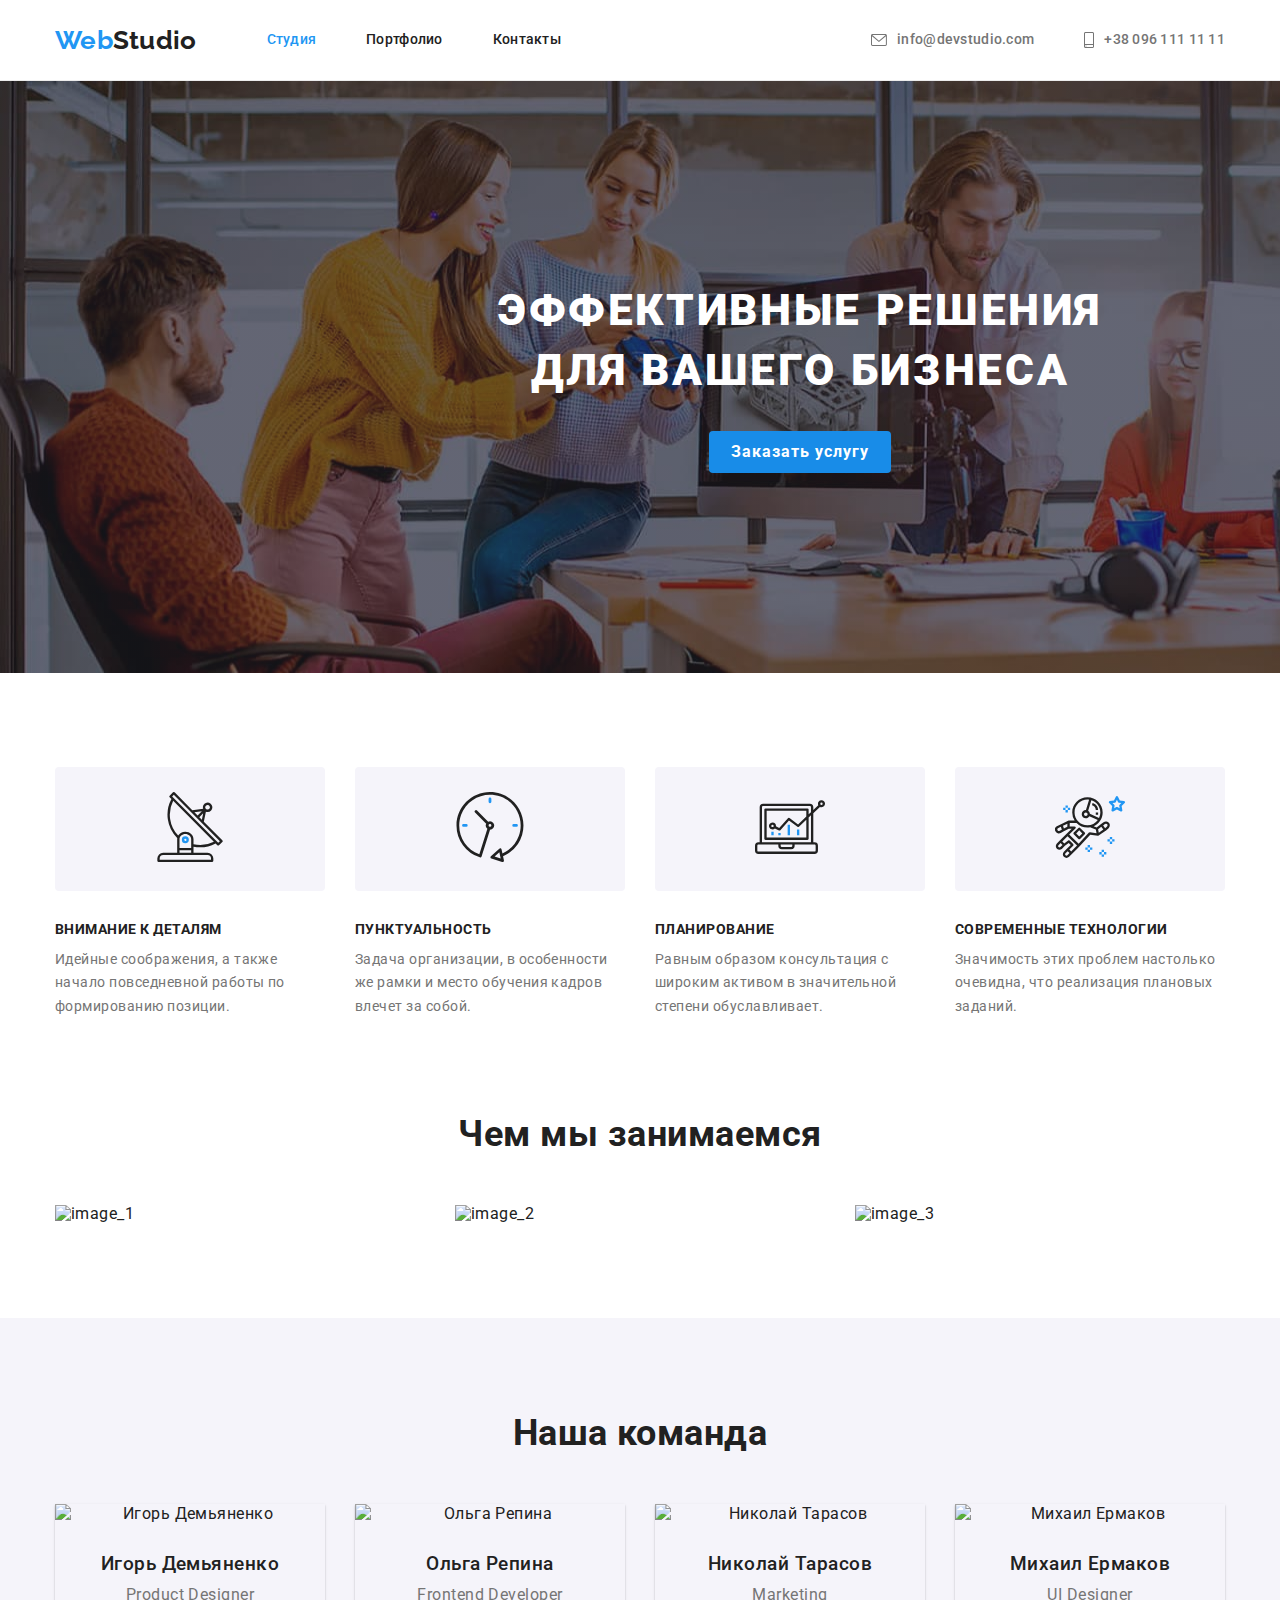
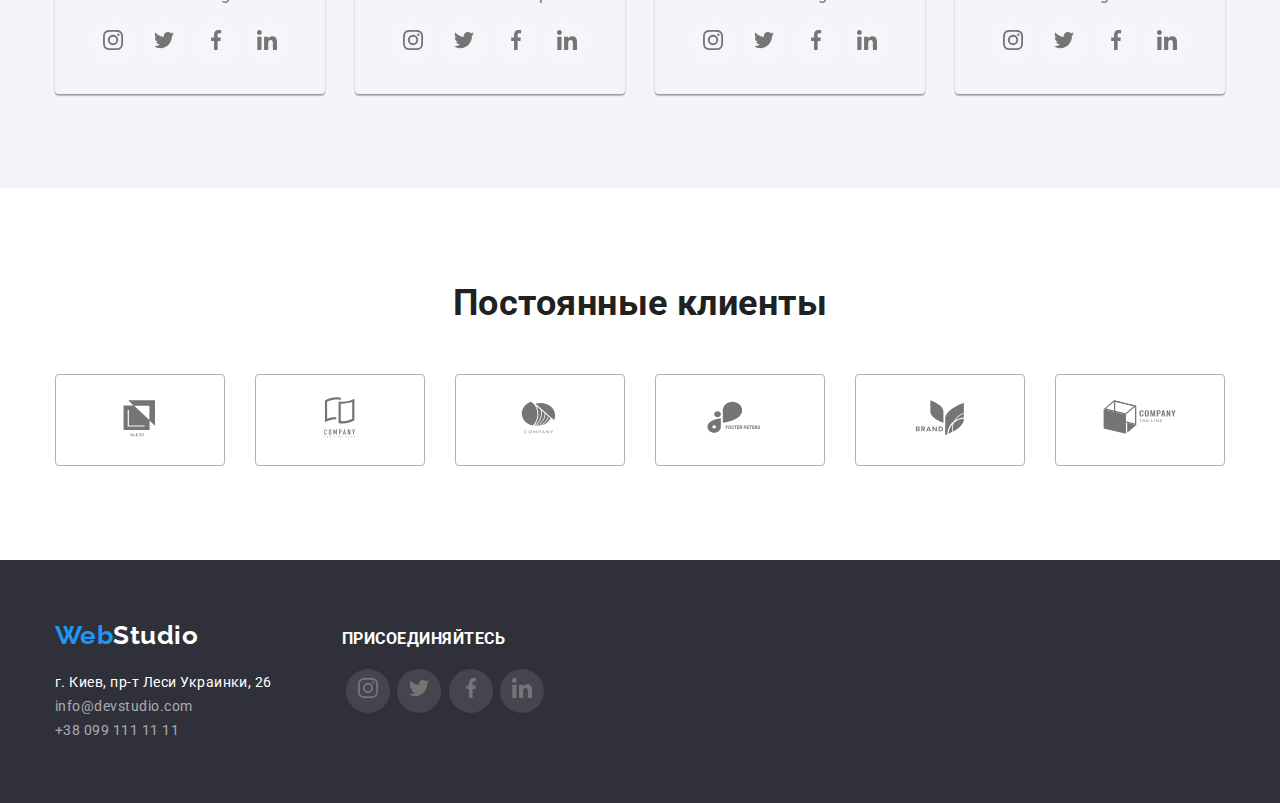
==== commit 7308b391: "hm-4" ====
--- a/index.html
+++ b/index.html
@@ -16,7 +16,6 @@
 
 
 </head>
-
 <body>
     <header class="page-header">
        <div class="container ">
@@ -36,10 +35,16 @@
             </nav>
             <ul class="contacts-list list">
                     <li class="list-item">
-                        <a class="link" href="mailto:info@devstudio.com">info@devstudio.com</a>
+                        <a class="link" href="mailto:info@devstudio.com">
+                            <svg class="contact-icon" width="16" height="12">
+                                <use href="../images/symbol.svg#envelope"></use>
+                            </svg> info@devstudio.com</a>
                     </li>
                     <li class="list-item">
-                        <a class="link" href="tel:+380961111111">+38 096 111 11 11</a>
+                        <a class="link" href="tel:+380961111111">
+                            <svg class="contact-icon" width='10' height='16'>
+                                <use href="../images/symbol.svg#smartphone"></use>
+                            </svg> +38 096 111 11 11</a>
                     </li>
             </ul>   
         </div>         
@@ -47,36 +52,55 @@
     <main>
         <section class="hero">
             <div class="container">
-                <h1 class="hero-title">Эффективные решения <br> для вашего бизнеса</h1>
-                <div class="button-position">
+                <div class="hero-position">
+                    <h1 class="hero-title">Эффективные решения <br> для вашего бизнеса</h1>
                     <button class="hero-button" type="button">Заказать услугу</button>
                 </div>
             </div>
         </section>
-        
         <section class="advantages section">
             <div class="container">
                 <!-- <h2>Преимущества (advantages)</h2> -->
                 <ul class="advantages-list list">
                     <li class="advantages-item">
+                        <div class="advantages-wrapper">
+                            <svg class="advantages-icon" width='70' height='70'>
+                                <use href="../images/symbol.svg#antenna"></use>
+                            </svg>
+                        </div>   
                         <h3 class="advantages-title">Внимание к деталям</h3>
                         <p class="advantages-text">Идейные соображения, а также начало повседневной работы по
                             формированию позиции.</p>
                     </li>
 
                     <li class="advantages-item">
+                        <div class="advantages-wrapper">
+                            <svg class="advantages-icon" width='70' height='70'>
+                                <use href="../images/symbol.svg#clock"></use>
+                            </svg>
+                        </div>                        
                         <h3 class="advantages-title">Пунктуальность</h3>
                         <p class="advantages-text">Задача организации, в особенности же рамки и место обучения кадров
                             влечет за собой.</p>
                     </li>
 
                     <li class="advantages-item">
+                        <div class="advantages-wrapper">
+                            <svg class="advantages-icon" width='70' height='70'>
+                                <use href="../images/symbol.svg#diagram"></use>
+                            </svg>
+                        </div>
                         <h3 class="advantages-title">Планирование</h3>
                         <p class="advantages-text">Равным образом консультация с широким активом в значительной степени
                             обуславливает.</p>
                     </li>
 
                     <li class="advantages-item">
+                        <div class="advantages-wrapper">
+                            <svg class="advantages-icon" width='70' height='70'>
+                                <use href="../images/symbol.svg#astronaut"></use>
+                            </svg>
+                        </div>
                         <h3 class="advantages-title">Современные технологии</h3>
                         <p class="advantages-text">Значимость этих проблем настолько очевидна, что реализация плановых
                             заданий.</p>
@@ -108,34 +132,238 @@
                         <img src="./images/person_1.jpg" alt="Игорь Демьяненко" width="270">
                         <h3 class="person-name">Игорь Демьяненко</h3>
                         <p class="person-position">Product Designer</p>
+                        <ul class="social-list list">
+                         <li class="social-item">
+                            <a class="socal-link" href="https://www.instagram.com/">
+                              <svg class="social-icon" width='20' height='20'>
+                                <use href="../images/symbol.svg#instagram"></use>
+                              </svg>
+                            </a>
+                          </li>
+                          <li class="social-item">
+                            <a class="socal-link" href="https://twitter.com">
+                              <svg class="social-icon" width='20' height='20'>
+                                <use href="../images/symbol.svg#twitter"></use>
+                              </svg>
+                            </a>
+                          </li>
+                          <li class="social-item">
+                            <a class="socal-link" href="https://www.facebook.com/">
+                              <svg class="social-icon" width='20' height='20'>
+                                <use href="../images/symbol.svg#facebook"></use>
+                              </svg>
+                            </a>
+                          </li>
+                          <li class="social-item">
+                            <a class="socal-link" href="https://www.linkedin.com/">
+                              <svg class="social-icon" width='20' height='20'>
+                                <use href="../images/symbol.svg#linkedin"></use>
+                              </svg>
+                            </a>
+                          </li>
+                        </ul>
                     </li>
                     <li class="team-item">
                         <img src="./images/person_2.jpg" alt="Ольга Репина" width="270">
                         <h3 class="person-name">Ольга Репина</h3>
                         <p class="person-position">Frontend Developer</p>
+                        <ul class="social-list list">
+                         <li class="social-item">
+                            <a class="socal-link" href="https://www.instagram.com/">
+                              <svg class="social-icon" width='20' height='20'>
+                                <use href="../images/symbol.svg#instagram"></use>
+                              </svg>
+                            </a>
+                          </li>
+                          <li class="social-item">
+                            <a class="socal-link" href="https://twitter.com">
+                              <svg class="social-icon" width='20' height='20'>
+                                <use href="../images/symbol.svg#twitter"></use>
+                              </svg>
+                            </a>
+                          </li>
+                          <li class="social-item">
+                            <a class="socal-link" href="https://www.facebook.com/">
+                              <svg class="social-icon" width='20' height='20'>
+                                <use href="../images/symbol.svg#facebook"></use>
+                              </svg>
+                            </a>
+                          </li>
+                          <li class="social-item">
+                            <a class="socal-link" href="https://www.linkedin.com/">
+                              <svg class="social-icon" width='20' height='20'>
+                                <use href="../images/symbol.svg#linkedin"></use>
+                              </svg>
+                            </a>
+                          </li>
+                        </ul>
                     </li>
                     <li class="team-item">
                         <img src="./images/person_3.jpg" alt="Николай Тарасов" width="270">
                         <h3 class="person-name">Николай Тарасов</h3>
                         <p class="person-position">Marketing</p>
+                        <ul class="social-list list">
+                         <li class="social-item">
+                            <a class="socal-link" href="https://www.instagram.com/">
+                              <svg class="social-icon" width='20' height='20'>
+                                <use href="../images/symbol.svg#instagram"></use>
+                              </svg>
+                            </a>
+                          </li>
+                          <li class="social-item">
+                            <a class="socal-link" href="https://twitter.com">
+                              <svg class="social-icon" width='20' height='20'>
+                                <use href="../images/symbol.svg#twitter"></use>
+                              </svg>
+                            </a>
+                          </li>
+                          <li class="social-item">
+                            <a class="socal-link" href="https://www.facebook.com/">
+                              <svg class="social-icon" width='20' height='20'>
+                                <use href="../images/symbol.svg#facebook"></use>
+                              </svg>
+                            </a>
+                          </li>
+                          <li class="social-item">
+                            <a class="socal-link" href="https://www.linkedin.com/">
+                              <svg class="social-icon" width='20' height='20'>
+                                <use href="../images/symbol.svg#linkedin"></use>
+                              </svg>
+                            </a>
+                          </li>
+                        </ul>
                     </li>
                     <li class="team-item">
                         <img src="./images/person_4.jpg" alt="Михаил Ермаков" width="270">
                         <h3 class="person-name">Михаил Ермаков</h3>
                         <p class="person-position">UI Designer</p>
-                    </li>
-                </ul>
-            </div>
-         </section>
+                        <ul class="social-list list">
+                         <li class="social-item">
+                            <a class="socal-link" href="https://www.instagram.com/">
+                              <svg class="social-icon" width='20' height='20'>
+                                <use href="../images/symbol.svg#instagram"></use>
+                              </svg>
+                            </a>
+                          </li>
+                          <li class="social-item">
+                            <a class="socal-link" href="https://twitter.com">
+                              <svg class="social-icon" width='20' height='20'>
+                                <use href="../images/symbol.svg#twitter"></use>
+                              </svg>
+                            </a>
+                          </li>
+                          <li class="social-item">
+                            <a class="socal-link" href="https://www.facebook.com/">
+                              <svg class="social-icon" width='20' height='20'>
+                                <use href="../images/symbol.svg#facebook"></use>
+                              </svg>
+                            </a>
+                          </li>
+                          <li class="social-item">
+                            <a class="socal-link" href="https://www.linkedin.com/">
+                              <svg class="social-icon" width='20' height='20'>
+                                <use href="../images/symbol.svg#linkedin"></use>
+                              </svg>
+                            </a>
+                          </li>
+                        </ul>
+                    </li>
+                </ul>
+            </div>
+        </section>
+        <section class="clients section">
+            <div class="container">
+                <h2 class="clients-title section-title">Постоянные клиенты</h2>
+                <ul class="clients-list list">
+                  <li class="clients-item">
+                      <a class="clients-link" href="">
+                        <svg class="clients-icon" width='106' height='46'>
+                          <use href="../images/symbol.svg#logo-1"></use>
+                        </svg>
+                      </a>
+                  </li>
+                  <li class="clients-item">
+                      <a class="clients-link" href="">
+                        <svg class="clients-icon" width='106' height='46'>
+                          <use href="../images/symbol.svg#logo-2"></use>
+                        </svg>
+                      </a>
+                  </li>
+                  <li class="clients-item">
+                      <a class="clients-link" href="">
+                        <svg class="clients-icon" width='106' height='46'>
+                          <use href="../images/symbol.svg#logo-3"></use>
+                        </svg>
+                      </a>
+                  </li>
+                  <li class="clients-item">
+                      <a class="clients-link" href="">
+                        <svg class="clients-icon" width='106' height='46'>
+                          <use href="../images/symbol.svg#logo-4"></use>
+                        </svg>
+                      </a>
+                  </li>
+                  <li class="clients-item">
+                      <a class="clients-link" href="">
+                        <svg class="clients-icon" width='106' height='46'>
+                          <use href="../images/symbol.svg#logo-5"></use>
+                        </svg>
+                      </a>
+                  </li>
+                  <li class="clients-item">
+                      <a class="clients-link" href="">
+                        <svg class="clients-icon" width='106' height='46'>
+                          <use href="../images/symbol.svg#logo-6"></use>
+                        </svg>
+                      </a>
+                  </li>
+                </ul>
+            </div>
+        </section>
     </main>
-    <footer class="section">
+    <footer>
         <div class="container">
+          <div class="footer-left">
             <a class="logo" href="./index.html"> <span>Web</span>Studio</a>
             <address>
                 <p>г. Киев, пр-т Леси Украинки, 26</p>
                 <a href="mailto:info@devstudio.com">info@devstudio.com</a> <br>
                 <a href="tel:+380991111111">+38 099 111 11 11</a>
             </address>
+          </div>
+            <article class="action">
+              <p class="action-title">присоединяйтесь</p>
+              <ul class="social-list list">
+                         <li class="social-item">
+                            <a class="socal-link" href="https://www.instagram.com/">
+                              <svg class="social-icon" width='20' height='20'>
+                                <use href="../images/symbol.svg#instagram"></use>
+                              </svg>
+                            </a>
+                          </li>
+                          <li class="social-item">
+                            <a class="socal-link" href="https://twitter.com">
+                              <svg class="social-icon" width='20' height='20'>
+                                <use href="../images/symbol.svg#twitter"></use>
+                              </svg>
+                            </a>
+                          </li>
+                          <li class="social-item">
+                            <a class="socal-link" href="https://www.facebook.com/">
+                              <svg class="social-icon" width='20' height='20'>
+                                <use href="../images/symbol.svg#facebook"></use>
+                              </svg>
+                            </a>
+                          </li>
+                          <li class="social-item">
+                            <a class="socal-link" href="https://www.linkedin.com/">
+                              <svg class="social-icon" width='20' height='20'>
+                                <use href="../images/symbol.svg#linkedin"></use>
+                              </svg>
+                            </a>
+                          </li>
+              </ul>
+            </article>
         </div>
     </footer>
 </body>
--- a/css/styles.css
+++ b/css/styles.css
@@ -37,12 +37,12 @@
   height: auto;
 }
 
-.list {
-  list-style: none;
-}
-
-.link {
-  text-decoration: none;
+/* =============END css reset============= */
+
+/* =============START components============= */
+.section {
+    padding-top: 94px;
+    padding-bottom: 94px;
 }
 
 .container {
@@ -53,19 +53,25 @@
   margin-right: auto;
 }
 
-/* =============END css reset============= */
-
-/* =============START components============= */
-.section {
-    padding-top: 94px
+.list {
+  list-style: none;
+}
+
+.link {
+  text-decoration: none;
+  display: flex;
+  align-items: center;
 }
 /* =============END components============= */
 
 
 /* =============START header============= */
 
+.page-header {
+    border-bottom: 1px solid #ECECEC;
+}
+
 .page-header .container {
-    border-bottom: 1px solid #ECECEC;
     display: flex;
 }
 
@@ -95,7 +101,6 @@
     margin-left: 50px;
 }
 
-
 .logo {
     color: var(--primary-text-color);
 
@@ -111,6 +116,8 @@
     color: var(--accent-color);
 }
 
+
+
 .link {
     /* outline: 2px solid red; */
 
@@ -121,23 +128,27 @@
 }
 
 
+.link.current {
+    color: var(--accent-color);
+}
+
 .list-item {
 /* outline: 2px solid red; */
-
-    display: flex;
+    display: flex;
+    align-items: center;
+
+    fill: var(--primary-grey-color);
+
 }
 
 .list-item .link {
     color: var(--primary-grey-color);
 }
 
-.link:hover,
+.link:hover,    
 .link:focus {
     color: var(--accent-color);
-}
-
-.link.current {
-    color: var(--accent-color);
+    fill: var(--accent-color);
 }
 
 .contacts-list {
@@ -145,21 +156,42 @@
     align-items: center;
     margin-left: auto;
 
+    font-weight: 500;
+    font-size: 14px;
+    line-height: 1.14;
+    letter-spacing: 0.02em;
 }
 
 .contacts-list .list-item + .list-item {
     margin-left: 50px;
 }
 
+.contact-icon {
+    display: flex;
+    text-align: center;
+    margin-right: 10px;
+}
+
+
 /* =============END header============= */
 
 /* =============START main============= */
     /* =============START hero============= */
-.hero .container{
-/* чтобы увидеть надпись: */
-    background:grey; 
+.hero {
     padding-top: 200px;
     padding-bottom: 200px;
+
+    background-image: linear-gradient(
+    rgba(47, 48, 58, 0.4),
+    rgba(47, 48, 58, 0.4)
+    ),
+    url("../images/hero/bg-hero.jpg");
+    background-repeat: no-repeat;
+    background-size: cover;
+
+   min-width: 1600px;
+   margin: 0 auto;
+    
 }
 
 .hero-title {
@@ -172,18 +204,19 @@
     letter-spacing: 0.06em;
     text-align: center;
     text-transform: uppercase;
-
-    /* чтобы увидеть надпись: */
-    background:grey;   
-
-    /* outline: 2px solid red; */
+}
+
+.hero-position     {
+    text-align: center; 
 }
 
 .hero-button {
     padding: 6px 22px;
 
+    color: var(--primary-white-color);
     border: 0;
     border-radius: 4px;
+    background-color: #188CE8;
 
     font-size: 16px;
     font-weight: 700;
@@ -192,45 +225,43 @@
 }
 
 .hero-button:hover {
-    background: var(--accent-color);
-    color: var(--primary-white-color);
+    background-color: var(--accent-color);
     cursor: pointer;
 }
-
-.button-position     {
-    text-align: center;
-}
-
 /* =============END hero============= */
 /* =============START advantages===== */
 
 .advantages-list {
-    /* outline: 2px solid red; */
-    
     display: flex;;
     flex-wrap: wrap;
     margin-top: calc(-1 * var(--advantages-gap));
     margin-left: calc(-1 * var(--advantages-gap));
-
-    /* background:tomato; */
 }
 
 .advantages-item {
-    /* outline: 2px solid blue; */
-
     flex-basis: calc(100% / 4 - var(--advantages-gap));
     margin-left: var(--advantages-gap);
     margin-top: var(--advantages-gap);
 }
 
+.advantages-wrapper {
+    padding: 25px 100px;
+    background-color: #F5F4FA;
+    border-radius: 4px;
+}
+
 .advantages-title {
+    margin-top: 30px;
+    margin-bottom: 10px;
+
     font-size: 14px;
     line-height: 1.17;
     text-transform: uppercase;
-    margin-bottom: 10px;
 }
 
 .advantages-text {
+    color: var(--primary-grey-color);
+
     font-size: 14px;
     font-weight: 400;
     line-height: 1.71;    
@@ -239,7 +270,7 @@
 /* =============START activity===== */
 
 .activity {
-    padding-bottom: 94px;
+    padding-top:0;
 }
 
 .activity-list {
@@ -262,16 +293,13 @@
 
 .section-title  {
     /* outline: 2px solid yellowgreen; */
-    
+    margin-bottom: 50px;
+
     font-size: 36px;
     font-weight: 700;
     line-height: 1.17;
     text-align: center;
 }
-
-    .activity-title {
-        margin-bottom: 50px;
-    }
 
 .activity-text {
     color:var(--primary-white-color);
@@ -281,16 +309,12 @@
     font-size: 14px;
     line-height: 1.14;
     text-transform: uppercase;
-
-        /* чтобы увидеть надпись: */
-    background:grey;
 }
 /* =============END activity===== */
 
 /* =============START team===== */
-
-.team-title {
-    margin-bottom: 50px;
+.team {
+    background-color: #F5F4FA;
 }
 
 .team-list {
@@ -304,11 +328,12 @@
 }
 
 .team-item {
-    /* outline: 2px solid red; */
-
     flex-basis: calc(100% / 4 - var(--advantages-gap));
     margin-left: var(--advantages-gap);
     margin-top: var(--advantages-gap);
+
+    box-shadow: 0px 1px 3px rgba(0, 0, 0, 0.12), 0px 1px 1px rgba(0, 0, 0, 0.14), 0px 2px 1px rgba(0, 0, 0, 0.2);
+    border-radius: 0px 0px 4px 4px;
 
     text-align: center;
 }
@@ -322,25 +347,100 @@
 .person-position {
     font-weight: 400;
     color: var(--primary-grey-color);
-    margin-bottom: 30px;
-}
+}
+
+.social-list {
+    display: flex;
+    text-align: center;
+    justify-content: space-around;
+
+    padding: 16px 32px 30px;
+}
+
+.social-item {
+    display: flex;
+    justify-content: center;
+    align-items: center;
+
+    width: 44px;
+    height: 44px;
+    border-radius: 50%;
+
+    background: rgba(255, 255, 255, 0.1);    
+}
+
+
+.social-icon {
+    fill: var(--primary-grey-color);
+}
+
+.social-item:hover,
+.social-item:focus{    
+    background-color: var(--accent-color);   
+}
+
+.social-item:hover .social-icon {
+    fill: var(--primary-white-color);
+}
+
+
 /* =============END team===== */
+
+/* =============START clients===== */
+
+.clients-list {
+    display: flex;
+    justify-content: space-between;
+}
+
+.clients-item {
+    display: flex;
+    justify-content: center;
+    align-items: center;
+
+    width: 170px;
+    height: 92px;
+    
+    border: 1px solid #AFB1B8;
+    border-radius: 4px;
+}
+
+.clients-icon {
+    fill: var(--primary-grey-color);
+}
+
+
+.clients-item:hover {
+    border: 1px solid var(--accent-color);
+}
+
+.clients-item:hover .clients-icon {
+    fill: var(--accent-color);
+}
+
+/* =============END clients===== */
 /* =============END main===== */
 
 /* =============START footer===== */
-footer .container {
-/* чтобы увидеть надпись: */
-    background:grey;
+footer {
+    display: flex;
+    
+    background: #2F303A;
     padding-top: 60px;
     padding-bottom: 60px;
 }
 
+footer .container {
+    display: flex;
+}
+
 footer .logo {
     color: var(--primary-white-color);
 }
 
 
 address {
+
     color: var(--primary-white-color);
     margin-top: 20px;
 
@@ -383,19 +483,22 @@
 
     margin-left: calc(-1 * var(--advantages-gap));
     margin-top: calc(-1 * var(--advantages-gap));
+
 }
 
 .portfolio-item {
-    /* outline: 2px solid yellowgreen; */
-
     flex-basis: calc(100% / 3 - var(--advantages-gap));
     margin-left: var(--advantages-gap);
     margin-top: var(--advantages-gap);
-}
-
-/* .portfolio-item * {
-    outline: 2px solid blue;
-} */
+
+    border: 1px solid #EEEEEE;
+}
+
+.portfolio-item:hover,
+.portfolio-item:focus{
+    box-shadow: 0px 1px 1px rgba(0, 0, 0, 0.12), 0px 4px 4px rgba(0, 0, 0, 0.06), 1px 4px 6px rgba(0, 0, 0, 0.16);
+    cursor: pointer;
+}
 
 .card-content {
     padding: 20px 24px;
@@ -404,7 +507,6 @@
 .portfolio-discription {
     margin-top: 4px;
 }
-
 
 .filter-button {
     padding: 6px 22px;
@@ -436,6 +538,28 @@
     line-height: 1.88;  
 }
 
+.action {
+    display: inline-block;
+    width: 206px;
+    height: 80px;
+
+    margin-top: 10px;
+    margin-left: 70px;
+}
+
+.action-title {
+
+    color: var(--primary-white-color);
+    text-transform: uppercase;
+    font-weight: 700;
+    line-height: 1.14;
+    margin-bottom: 20px;
+}
+
+footer .social-list {
+    padding: 0;
+}
+
 
 
 
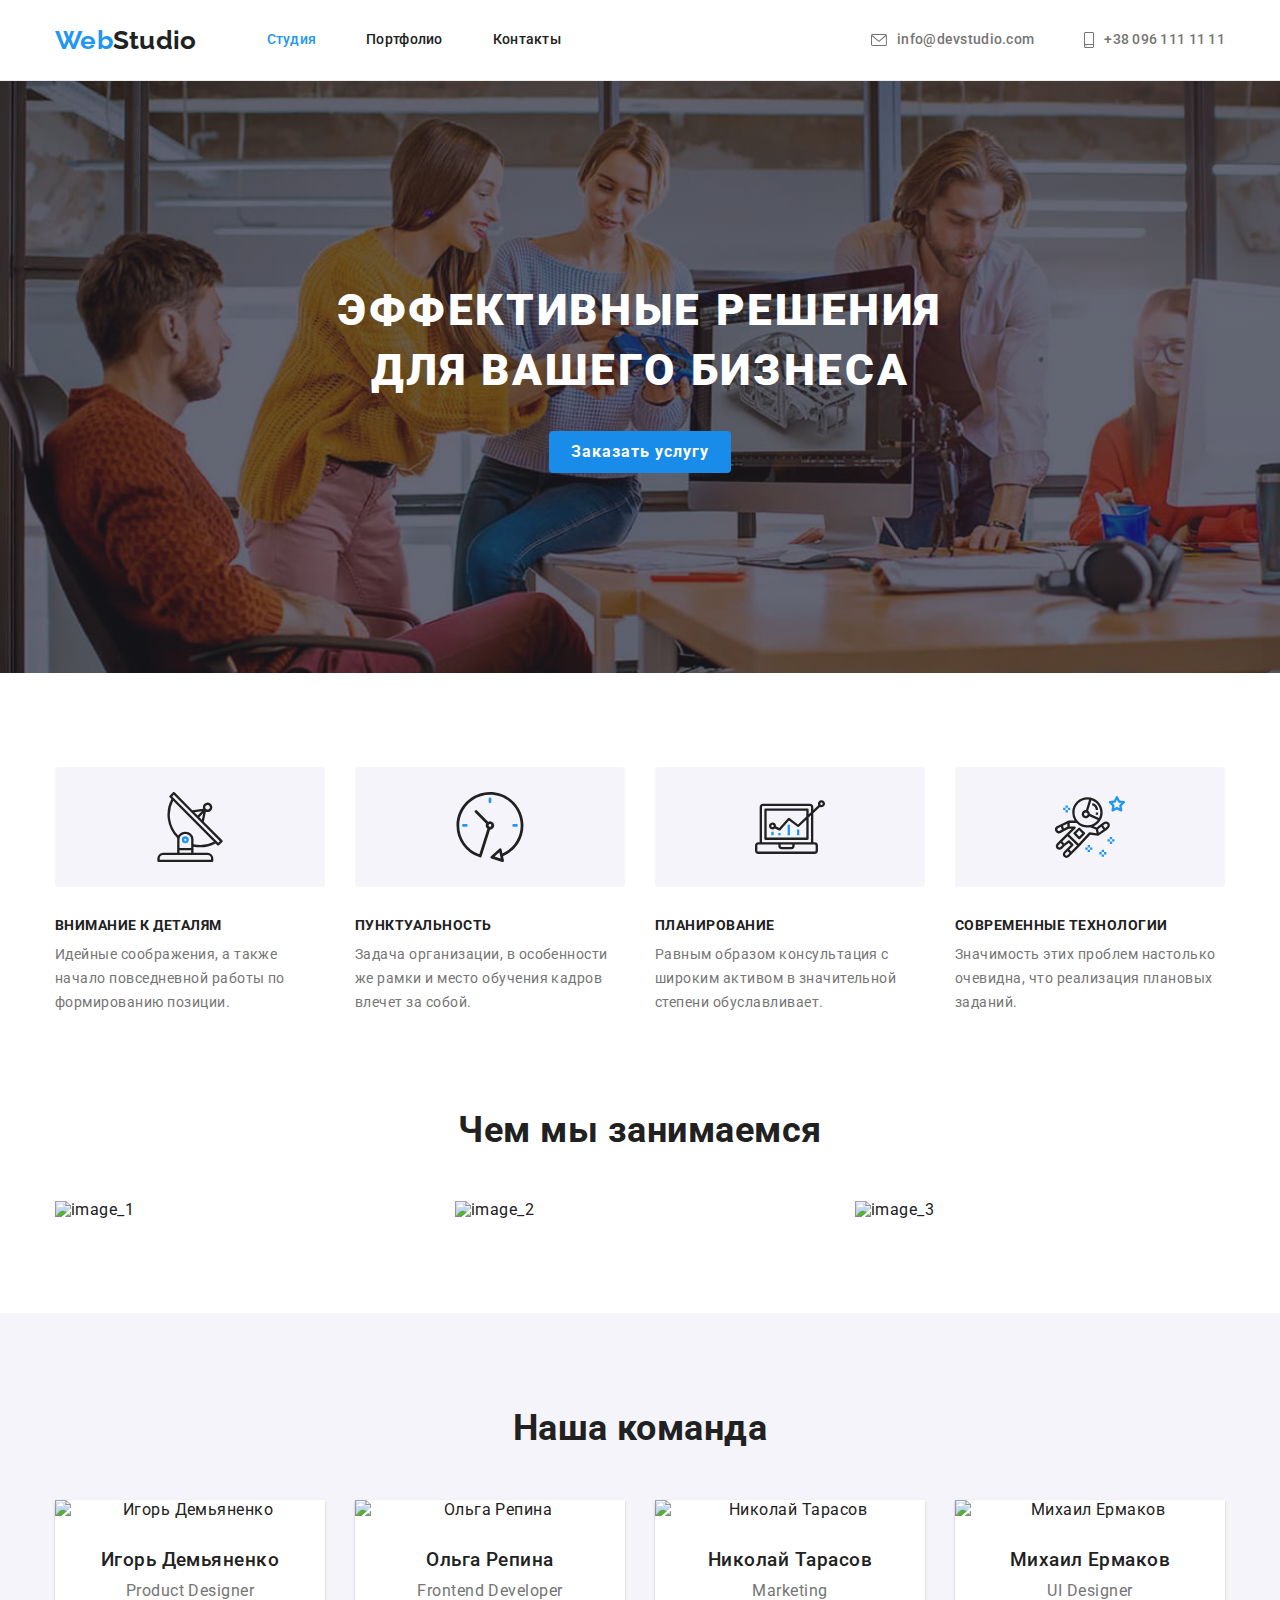
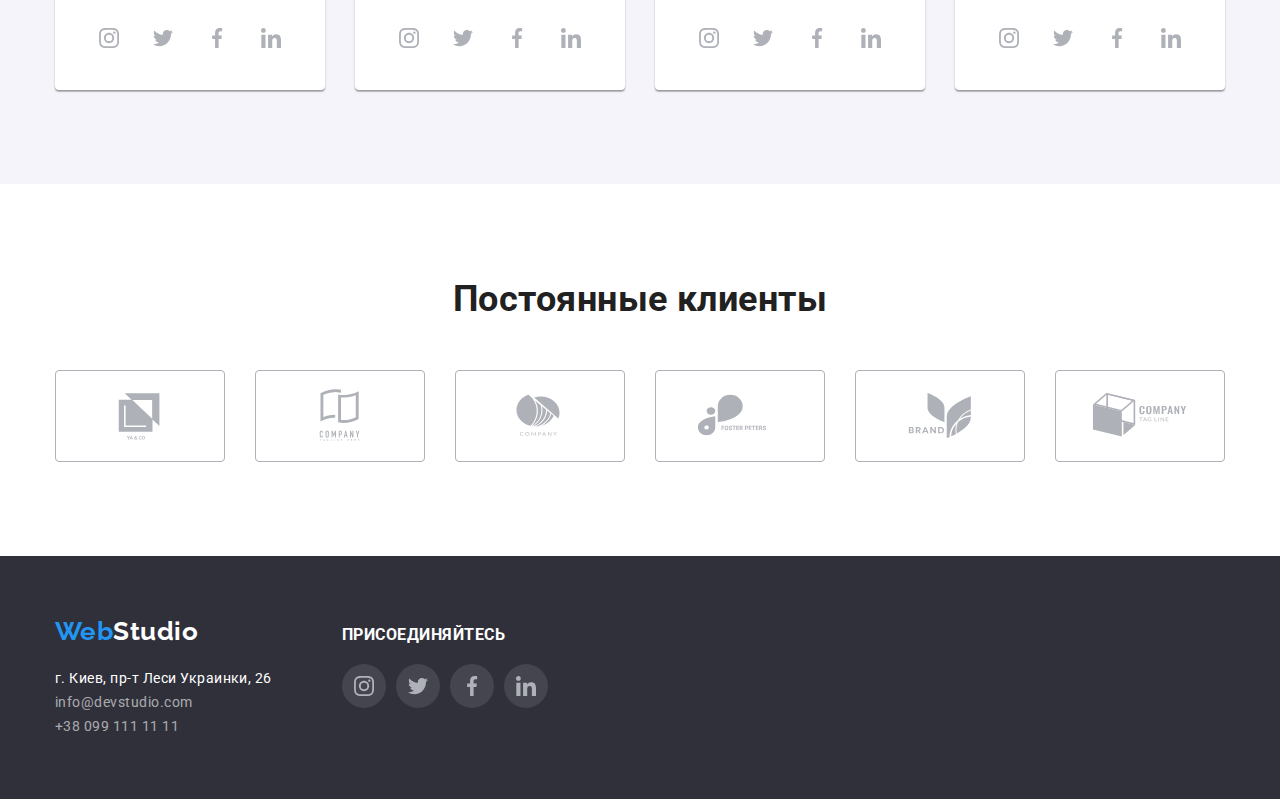
==== commit c618db3c: "hm-4_3" ====
--- a/index.html
+++ b/index.html
@@ -37,13 +37,13 @@
                     <li class="list-item">
                         <a class="link" href="mailto:info@devstudio.com">
                             <svg class="contact-icon" width="16" height="12">
-                                <use href="../images/symbol.svg#envelope"></use>
+                                <use href="./images/symbol.svg#envelope"></use>
                             </svg> info@devstudio.com</a>
                     </li>
                     <li class="list-item">
                         <a class="link" href="tel:+380961111111">
                             <svg class="contact-icon" width='10' height='16'>
-                                <use href="../images/symbol.svg#smartphone"></use>
+                                <use href="./images/symbol.svg#smartphone"></use>
                             </svg> +38 096 111 11 11</a>
                     </li>
             </ul>   
@@ -65,7 +65,7 @@
                     <li class="advantages-item">
                         <div class="advantages-wrapper">
                             <svg class="advantages-icon" width='70' height='70'>
-                                <use href="../images/symbol.svg#antenna"></use>
+                                <use href="./images/symbol.svg#antenna"></use>
                             </svg>
                         </div>   
                         <h3 class="advantages-title">Внимание к деталям</h3>
@@ -76,7 +76,7 @@
                     <li class="advantages-item">
                         <div class="advantages-wrapper">
                             <svg class="advantages-icon" width='70' height='70'>
-                                <use href="../images/symbol.svg#clock"></use>
+                                <use href="./images/symbol.svg#clock"></use>
                             </svg>
                         </div>                        
                         <h3 class="advantages-title">Пунктуальность</h3>
@@ -87,7 +87,7 @@
                     <li class="advantages-item">
                         <div class="advantages-wrapper">
                             <svg class="advantages-icon" width='70' height='70'>
-                                <use href="../images/symbol.svg#diagram"></use>
+                                <use href="./images/symbol.svg#diagram"></use>
                             </svg>
                         </div>
                         <h3 class="advantages-title">Планирование</h3>
@@ -98,7 +98,7 @@
                     <li class="advantages-item">
                         <div class="advantages-wrapper">
                             <svg class="advantages-icon" width='70' height='70'>
-                                <use href="../images/symbol.svg#astronaut"></use>
+                                <use href="./images/symbol.svg#astronaut"></use>
                             </svg>
                         </div>
                         <h3 class="advantages-title">Современные технологии</h3>
@@ -134,30 +134,30 @@
                         <p class="person-position">Product Designer</p>
                         <ul class="social-list list">
                          <li class="social-item">
-                            <a class="socal-link" href="https://www.instagram.com/">
-                              <svg class="social-icon" width='20' height='20'>
-                                <use href="../images/symbol.svg#instagram"></use>
-                              </svg>
-                            </a>
-                          </li>
-                          <li class="social-item">
-                            <a class="socal-link" href="https://twitter.com">
-                              <svg class="social-icon" width='20' height='20'>
-                                <use href="../images/symbol.svg#twitter"></use>
-                              </svg>
-                            </a>
-                          </li>
-                          <li class="social-item">
-                            <a class="socal-link" href="https://www.facebook.com/">
-                              <svg class="social-icon" width='20' height='20'>
-                                <use href="../images/symbol.svg#facebook"></use>
-                              </svg>
-                            </a>
-                          </li>
-                          <li class="social-item">
-                            <a class="socal-link" href="https://www.linkedin.com/">
-                              <svg class="social-icon" width='20' height='20'>
-                                <use href="../images/symbol.svg#linkedin"></use>
+                            <a class="social-link" href="https://www.instagram.com/">
+                              <svg class="social-icon" width='20' height='20'>
+                                <use href="./images/symbol.svg#instagram"></use>
+                              </svg>
+                            </a>
+                          </li>
+                          <li class="social-item">
+                            <a class="social-link" href="https://twitter.com">
+                              <svg class="social-icon" width='20' height='20'>
+                                <use href="./images/symbol.svg#twitter"></use>
+                              </svg>
+                            </a>
+                          </li>
+                          <li class="social-item">
+                            <a class="social-link" href="https://www.facebook.com/">
+                              <svg class="social-icon" width='20' height='20'>
+                                <use href="./images/symbol.svg#facebook"></use>
+                              </svg>
+                            </a>
+                          </li>
+                          <li class="social-item">
+                            <a class="social-link" href="https://www.linkedin.com/">
+                              <svg class="social-icon" width='20' height='20'>
+                                <use href="./images/symbol.svg#linkedin"></use>
                               </svg>
                             </a>
                           </li>
@@ -169,30 +169,30 @@
                         <p class="person-position">Frontend Developer</p>
                         <ul class="social-list list">
                          <li class="social-item">
-                            <a class="socal-link" href="https://www.instagram.com/">
-                              <svg class="social-icon" width='20' height='20'>
-                                <use href="../images/symbol.svg#instagram"></use>
-                              </svg>
-                            </a>
-                          </li>
-                          <li class="social-item">
-                            <a class="socal-link" href="https://twitter.com">
-                              <svg class="social-icon" width='20' height='20'>
-                                <use href="../images/symbol.svg#twitter"></use>
-                              </svg>
-                            </a>
-                          </li>
-                          <li class="social-item">
-                            <a class="socal-link" href="https://www.facebook.com/">
-                              <svg class="social-icon" width='20' height='20'>
-                                <use href="../images/symbol.svg#facebook"></use>
-                              </svg>
-                            </a>
-                          </li>
-                          <li class="social-item">
-                            <a class="socal-link" href="https://www.linkedin.com/">
-                              <svg class="social-icon" width='20' height='20'>
-                                <use href="../images/symbol.svg#linkedin"></use>
+                            <a class="social-link" href="https://www.instagram.com/">
+                              <svg class="social-icon" width='20' height='20'>
+                                <use href="./images/symbol.svg#instagram"></use>
+                              </svg>
+                            </a>
+                          </li>
+                          <li class="social-item">
+                            <a class="social-link" href="https://twitter.com">
+                              <svg class="social-icon" width='20' height='20'>
+                                <use href="./images/symbol.svg#twitter"></use>
+                              </svg>
+                            </a>
+                          </li>
+                          <li class="social-item">
+                            <a class="social-link" href="https://www.facebook.com/">
+                              <svg class="social-icon" width='20' height='20'>
+                                <use href="./images/symbol.svg#facebook"></use>
+                              </svg>
+                            </a>
+                          </li>
+                          <li class="social-item">
+                            <a class="social-link" href="https://www.linkedin.com/">
+                              <svg class="social-icon" width='20' height='20'>
+                                <use href="./images/symbol.svg#linkedin"></use>
                               </svg>
                             </a>
                           </li>
@@ -204,30 +204,30 @@
                         <p class="person-position">Marketing</p>
                         <ul class="social-list list">
                          <li class="social-item">
-                            <a class="socal-link" href="https://www.instagram.com/">
-                              <svg class="social-icon" width='20' height='20'>
-                                <use href="../images/symbol.svg#instagram"></use>
-                              </svg>
-                            </a>
-                          </li>
-                          <li class="social-item">
-                            <a class="socal-link" href="https://twitter.com">
-                              <svg class="social-icon" width='20' height='20'>
-                                <use href="../images/symbol.svg#twitter"></use>
-                              </svg>
-                            </a>
-                          </li>
-                          <li class="social-item">
-                            <a class="socal-link" href="https://www.facebook.com/">
-                              <svg class="social-icon" width='20' height='20'>
-                                <use href="../images/symbol.svg#facebook"></use>
-                              </svg>
-                            </a>
-                          </li>
-                          <li class="social-item">
-                            <a class="socal-link" href="https://www.linkedin.com/">
-                              <svg class="social-icon" width='20' height='20'>
-                                <use href="../images/symbol.svg#linkedin"></use>
+                            <a class="social-link" href="https://www.instagram.com/">
+                              <svg class="social-icon" width='20' height='20'>
+                                <use href="./images/symbol.svg#instagram"></use>
+                              </svg>
+                            </a>
+                          </li>
+                          <li class="social-item">
+                            <a class="social-link" href="https://twitter.com">
+                              <svg class="social-icon" width='20' height='20'>
+                                <use href="./images/symbol.svg#twitter"></use>
+                              </svg>
+                            </a>
+                          </li>
+                          <li class="social-item">
+                            <a class="social-link" href="https://www.facebook.com/">
+                              <svg class="social-icon" width='20' height='20'>
+                                <use href="./images/symbol.svg#facebook"></use>
+                              </svg>
+                            </a>
+                          </li>
+                          <li class="social-item">
+                            <a class="social-link" href="https://www.linkedin.com/">
+                              <svg class="social-icon" width='20' height='20'>
+                                <use href="./images/symbol.svg#linkedin"></use>
                               </svg>
                             </a>
                           </li>
@@ -239,30 +239,30 @@
                         <p class="person-position">UI Designer</p>
                         <ul class="social-list list">
                          <li class="social-item">
-                            <a class="socal-link" href="https://www.instagram.com/">
-                              <svg class="social-icon" width='20' height='20'>
-                                <use href="../images/symbol.svg#instagram"></use>
-                              </svg>
-                            </a>
-                          </li>
-                          <li class="social-item">
-                            <a class="socal-link" href="https://twitter.com">
-                              <svg class="social-icon" width='20' height='20'>
-                                <use href="../images/symbol.svg#twitter"></use>
-                              </svg>
-                            </a>
-                          </li>
-                          <li class="social-item">
-                            <a class="socal-link" href="https://www.facebook.com/">
-                              <svg class="social-icon" width='20' height='20'>
-                                <use href="../images/symbol.svg#facebook"></use>
-                              </svg>
-                            </a>
-                          </li>
-                          <li class="social-item">
-                            <a class="socal-link" href="https://www.linkedin.com/">
-                              <svg class="social-icon" width='20' height='20'>
-                                <use href="../images/symbol.svg#linkedin"></use>
+                            <a class="social-link" href="https://www.instagram.com/">
+                              <svg class="social-icon" width='20' height='20'>
+                                <use href="./images/symbol.svg#instagram"></use>
+                              </svg>
+                            </a>
+                          </li>
+                          <li class="social-item">
+                            <a class="social-link" href="https://twitter.com">
+                              <svg class="social-icon" width='20' height='20'>
+                                <use href="./images/symbol.svg#twitter"></use>
+                              </svg>
+                            </a>
+                          </li>
+                          <li class="social-item">
+                            <a class="social-link" href="https://www.facebook.com/">
+                              <svg class="social-icon" width='20' height='20'>
+                                <use href="./images/symbol.svg#facebook"></use>
+                              </svg>
+                            </a>
+                          </li>
+                          <li class="social-item">
+                            <a class="social-link" href="https://www.linkedin.com/">
+                              <svg class="social-icon" width='20' height='20'>
+                                <use href="./images/symbol.svg#linkedin"></use>
                               </svg>
                             </a>
                           </li>
@@ -277,43 +277,43 @@
                 <ul class="clients-list list">
                   <li class="clients-item">
                       <a class="clients-link" href="">
-                        <svg class="clients-icon" width='106' height='46'>
-                          <use href="../images/symbol.svg#logo-1"></use>
-                        </svg>
-                      </a>
-                  </li>
-                  <li class="clients-item">
-                      <a class="clients-link" href="">
-                        <svg class="clients-icon" width='106' height='46'>
-                          <use href="../images/symbol.svg#logo-2"></use>
-                        </svg>
-                      </a>
-                  </li>
-                  <li class="clients-item">
-                      <a class="clients-link" href="">
-                        <svg class="clients-icon" width='106' height='46'>
-                          <use href="../images/symbol.svg#logo-3"></use>
-                        </svg>
-                      </a>
-                  </li>
-                  <li class="clients-item">
-                      <a class="clients-link" href="">
-                        <svg class="clients-icon" width='106' height='46'>
-                          <use href="../images/symbol.svg#logo-4"></use>
-                        </svg>
-                      </a>
-                  </li>
-                  <li class="clients-item">
-                      <a class="clients-link" href="">
-                        <svg class="clients-icon" width='106' height='46'>
-                          <use href="../images/symbol.svg#logo-5"></use>
-                        </svg>
-                      </a>
-                  </li>
-                  <li class="clients-item">
-                      <a class="clients-link" href="">
-                        <svg class="clients-icon" width='106' height='46'>
-                          <use href="../images/symbol.svg#logo-6"></use>
+                        <svg class="clients-icon" width='106' height='60'>
+                          <use href="./images/symbol.svg#logo-1"></use>
+                        </svg>
+                      </a>
+                  </li>
+                  <li class="clients-item">
+                      <a class="clients-link" href="">
+                        <svg class="clients-icon" width='106' height='60'>
+                          <use href="./images/symbol.svg#logo-2"></use>
+                        </svg>
+                      </a>
+                  </li>
+                  <li class="clients-item">
+                      <a class="clients-link" href="">
+                        <svg class="clients-icon" width='106' height='60'>
+                          <use href="./images/symbol.svg#logo-3"></use>
+                        </svg>
+                      </a>
+                  </li>
+                  <li class="clients-item">
+                      <a class="clients-link" href="">
+                        <svg class="clients-icon" width='106' height='60'>
+                          <use href="./images/symbol.svg#logo-4"></use>
+                        </svg>
+                      </a>
+                  </li>
+                  <li class="clients-item">
+                      <a class="clients-link" href="">
+                        <svg class="clients-icon" width='106' height='60'>
+                          <use href="./images/symbol.svg#logo-5"></use>
+                        </svg>
+                      </a>
+                  </li>
+                  <li class="clients-item">
+                      <a class="clients-link" href="">
+                        <svg class="clients-icon" width='106' height='60'>
+                          <use href="./images/symbol.svg#logo-6"></use>
                         </svg>
                       </a>
                   </li>
@@ -331,39 +331,39 @@
                 <a href="tel:+380991111111">+38 099 111 11 11</a>
             </address>
           </div>
-            <article class="action">
+            <div class="action">
               <p class="action-title">присоединяйтесь</p>
               <ul class="social-list list">
                          <li class="social-item">
-                            <a class="socal-link" href="https://www.instagram.com/">
-                              <svg class="social-icon" width='20' height='20'>
-                                <use href="../images/symbol.svg#instagram"></use>
-                              </svg>
-                            </a>
-                          </li>
-                          <li class="social-item">
-                            <a class="socal-link" href="https://twitter.com">
-                              <svg class="social-icon" width='20' height='20'>
-                                <use href="../images/symbol.svg#twitter"></use>
-                              </svg>
-                            </a>
-                          </li>
-                          <li class="social-item">
-                            <a class="socal-link" href="https://www.facebook.com/">
-                              <svg class="social-icon" width='20' height='20'>
-                                <use href="../images/symbol.svg#facebook"></use>
-                              </svg>
-                            </a>
-                          </li>
-                          <li class="social-item">
-                            <a class="socal-link" href="https://www.linkedin.com/">
-                              <svg class="social-icon" width='20' height='20'>
-                                <use href="../images/symbol.svg#linkedin"></use>
+                            <a class="social-link" href="https://www.instagram.com/">
+                              <svg class="social-icon" width='20' height='20'>
+                                <use href="./images/symbol.svg#instagram"></use>
+                              </svg>
+                            </a>
+                          </li>
+                          <li class="social-item">
+                            <a class="social-link" href="https://twitter.com">
+                              <svg class="social-icon" width='20' height='20'>
+                                <use href="./images/symbol.svg#twitter"></use>
+                              </svg>
+                            </a>
+                          </li>
+                          <li class="social-item">
+                            <a class="social-link" href="https://www.facebook.com/">
+                              <svg class="social-icon" width='20' height='20'>
+                                <use href="./images/symbol.svg#facebook"></use>
+                              </svg>
+                            </a>
+                          </li>
+                          <li class="social-item">
+                            <a class="social-link" href="https://www.linkedin.com/">
+                              <svg class="social-icon" width='20' height='20'>
+                                <use href="./images/symbol.svg#linkedin"></use>
                               </svg>
                             </a>
                           </li>
               </ul>
-            </article>
+            </в>
         </div>
     </footer>
 </body>
--- a/css/styles.css
+++ b/css/styles.css
@@ -5,6 +5,7 @@
     --primary-white-color: #FFFFFF;
     --primary-grey-color: #757575;
     --advantages-gap: 30px;
+    --icons-color:#AFB1B8;
 }
 
 body {
@@ -189,7 +190,7 @@
     background-repeat: no-repeat;
     background-size: cover;
 
-   min-width: 1600px;
+   max-width: 1600px;
    margin: 0 auto;
     
 }
@@ -245,7 +246,11 @@
 }
 
 .advantages-wrapper {
-    padding: 25px 100px;
+    /* padding: 25px 100px; */
+    display: flex;
+    justify-content: center;
+    align-items: center;
+    min-height: 120px;
     background-color: #F5F4FA;
     border-radius: 4px;
 }
@@ -334,6 +339,7 @@
 
     box-shadow: 0px 1px 3px rgba(0, 0, 0, 0.12), 0px 1px 1px rgba(0, 0, 0, 0.14), 0px 2px 1px rgba(0, 0, 0, 0.2);
     border-radius: 0px 0px 4px 4px;
+    background-color: var(--primary-white-color);
 
     text-align: center;
 }
@@ -351,13 +357,11 @@
 
 .social-list {
     display: flex;
-    text-align: center;
-    justify-content: space-around;
-
-    padding: 16px 32px 30px;
-}
-
-.social-item {
+    justify-content: center;
+    padding: 16px 0 30px;
+}
+
+.social-link {
     display: flex;
     justify-content: center;
     align-items: center;
@@ -366,23 +370,27 @@
     height: 44px;
     border-radius: 50%;
 
-    background: rgba(255, 255, 255, 0.1);    
-}
-
+    background-color:rgba(255, 255, 255, 0.1);    
+}
 
 .social-icon {
-    fill: var(--primary-grey-color);
-}
-
-.social-item:hover,
-.social-item:focus{    
-    background-color: var(--accent-color);   
-}
-
-.social-item:hover .social-icon {
+    fill: var(--icons-color);
+}
+
+.social-link:hover,
+.social-link:focus {    
+    background-color: var(--accent-color);
+    border-radius: 50%;
+}
+
+.social-link:hover .social-icon,
+.social-link:focus .social-icon {
     fill: var(--primary-white-color);
 }
 
+.social-item:not(:first-child) {
+    margin-left: 10px;
+}
 
 /* =============END team===== */
 
@@ -390,15 +398,24 @@
 
 .clients-list {
     display: flex;
-    justify-content: space-between;
+    flex-wrap: wrap;
+    /* justify-content: space-between; */
+    margin-top: calc(-1 * var(--advantages-gap));
+    margin-left: calc(-1 * var(--advantages-gap));
 }
 
 .clients-item {
+    flex-basis: calc(100% / 6 - var(--advantages-gap));
+    margin-top: var(--advantages-gap);
+    margin-left: var(--advantages-gap);
+}
+
+.clients-link {
     display: flex;
     justify-content: center;
     align-items: center;
 
-    width: 170px;
+    width: 100%;
     height: 92px;
     
     border: 1px solid #AFB1B8;
@@ -406,12 +423,14 @@
 }
 
 .clients-icon {
-    fill: var(--primary-grey-color);
-}
-
-
-.clients-item:hover {
+    fill: var(--icons-color);
+}
+
+
+.clients-link:hover,
+.clients-link:focus {
     border: 1px solid var(--accent-color);
+    border-radius: 4px;
 }
 
 .clients-item:hover .clients-icon {
@@ -494,8 +513,13 @@
     border: 1px solid #EEEEEE;
 }
 
-.portfolio-item:hover,
-.portfolio-item:focus{
+
+.card {
+    display: inline-block;
+}
+
+.card:hover,
+.card:focus {
     box-shadow: 0px 1px 1px rgba(0, 0, 0, 0.12), 0px 4px 4px rgba(0, 0, 0, 0.06), 1px 4px 6px rgba(0, 0, 0, 0.16);
     cursor: pointer;
 }
@@ -512,14 +536,18 @@
     padding: 6px 22px;
     border: 0;
     border-radius: 4px;
+    background-color: #F5F4FA;;
     
     font-size: 16px;
-    font-weight: 700;
+    font-weight: 500;
     line-height: 1.62;
 }
 
-.filter-button:hover {
-    background: var(--accent-color);
+.filter-button:hover,
+.filter-button:focus {
+    background-color: var(--accent-color);
+    box-shadow: 0px 3px 1px rgba(0, 0, 0, 0.1), 0px 1px 2px rgba(0, 0, 0, 0.08), 0px 2px 2px rgba(0, 0, 0, 0.12);
+    border-radius: 4px;
     color:var(--primary-white-color);
     cursor: pointer;
 }
@@ -564,5 +592,4 @@
 
 
 
-
  
